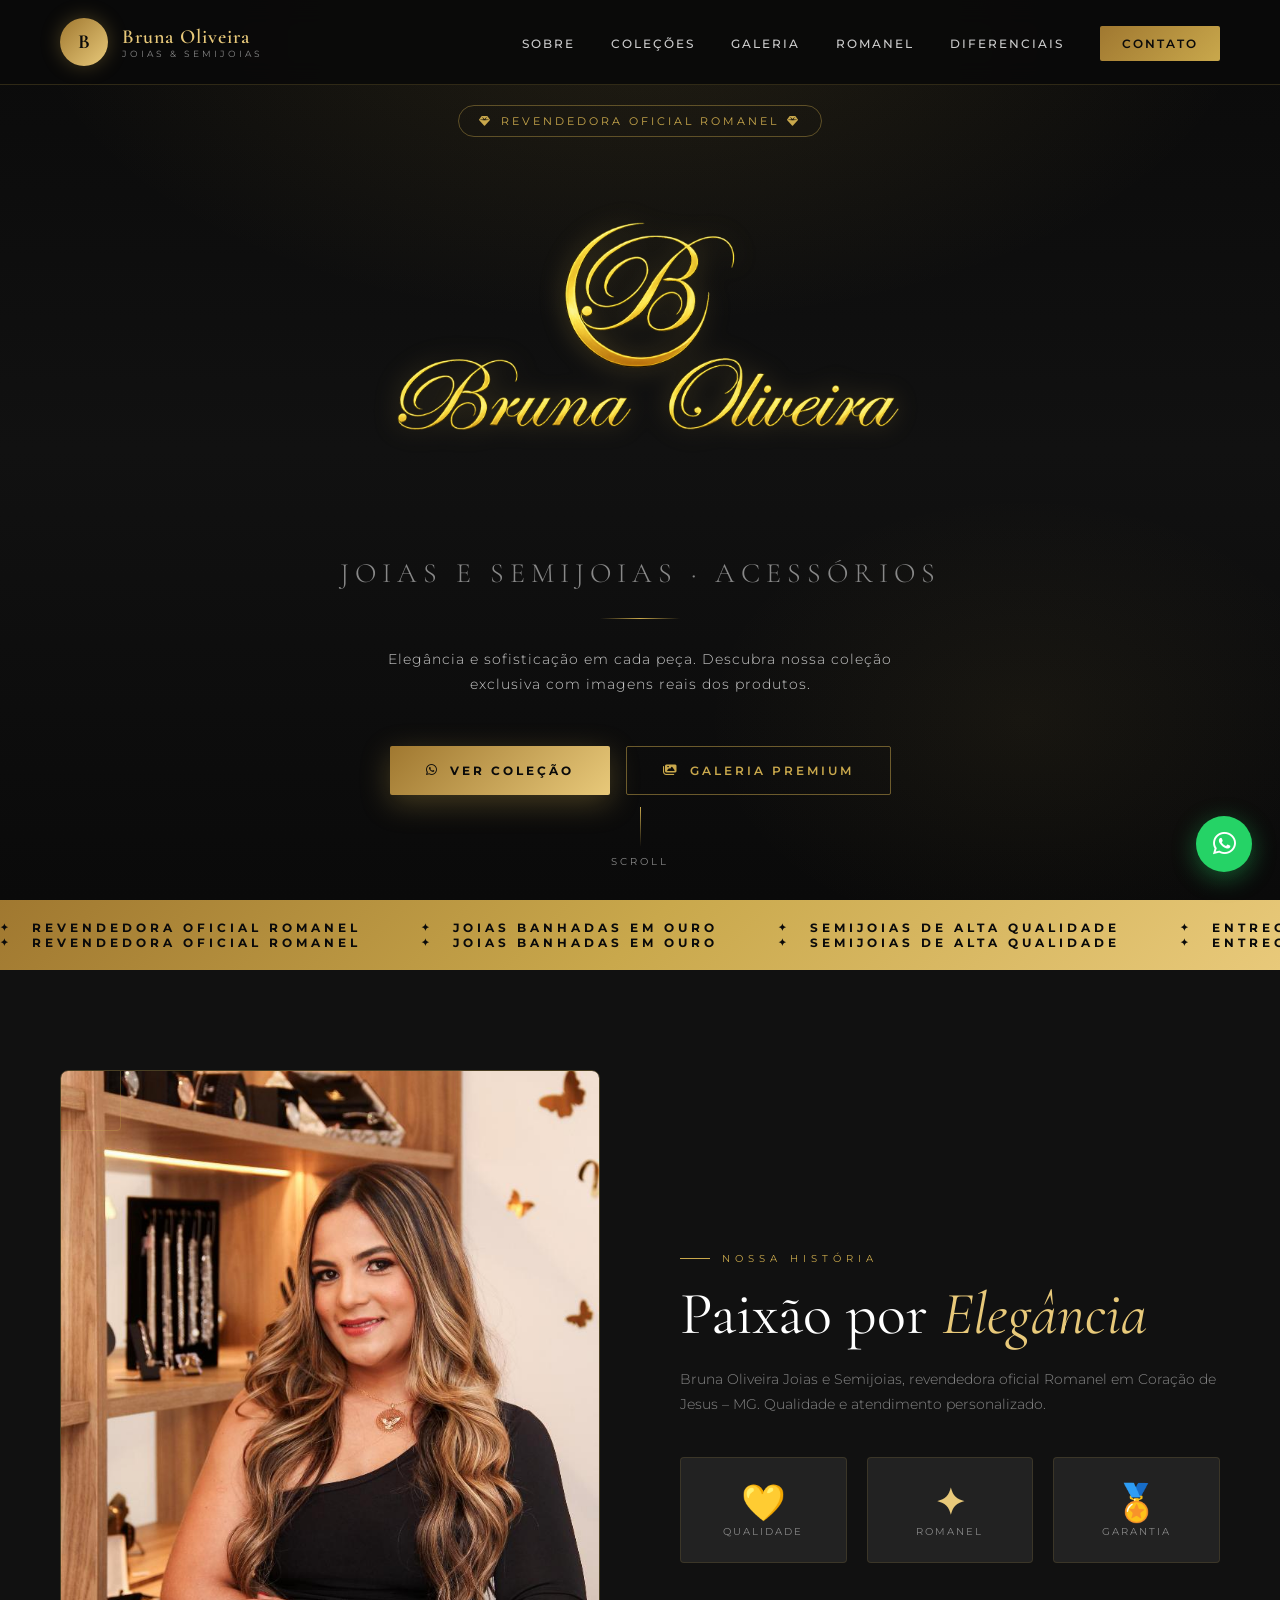
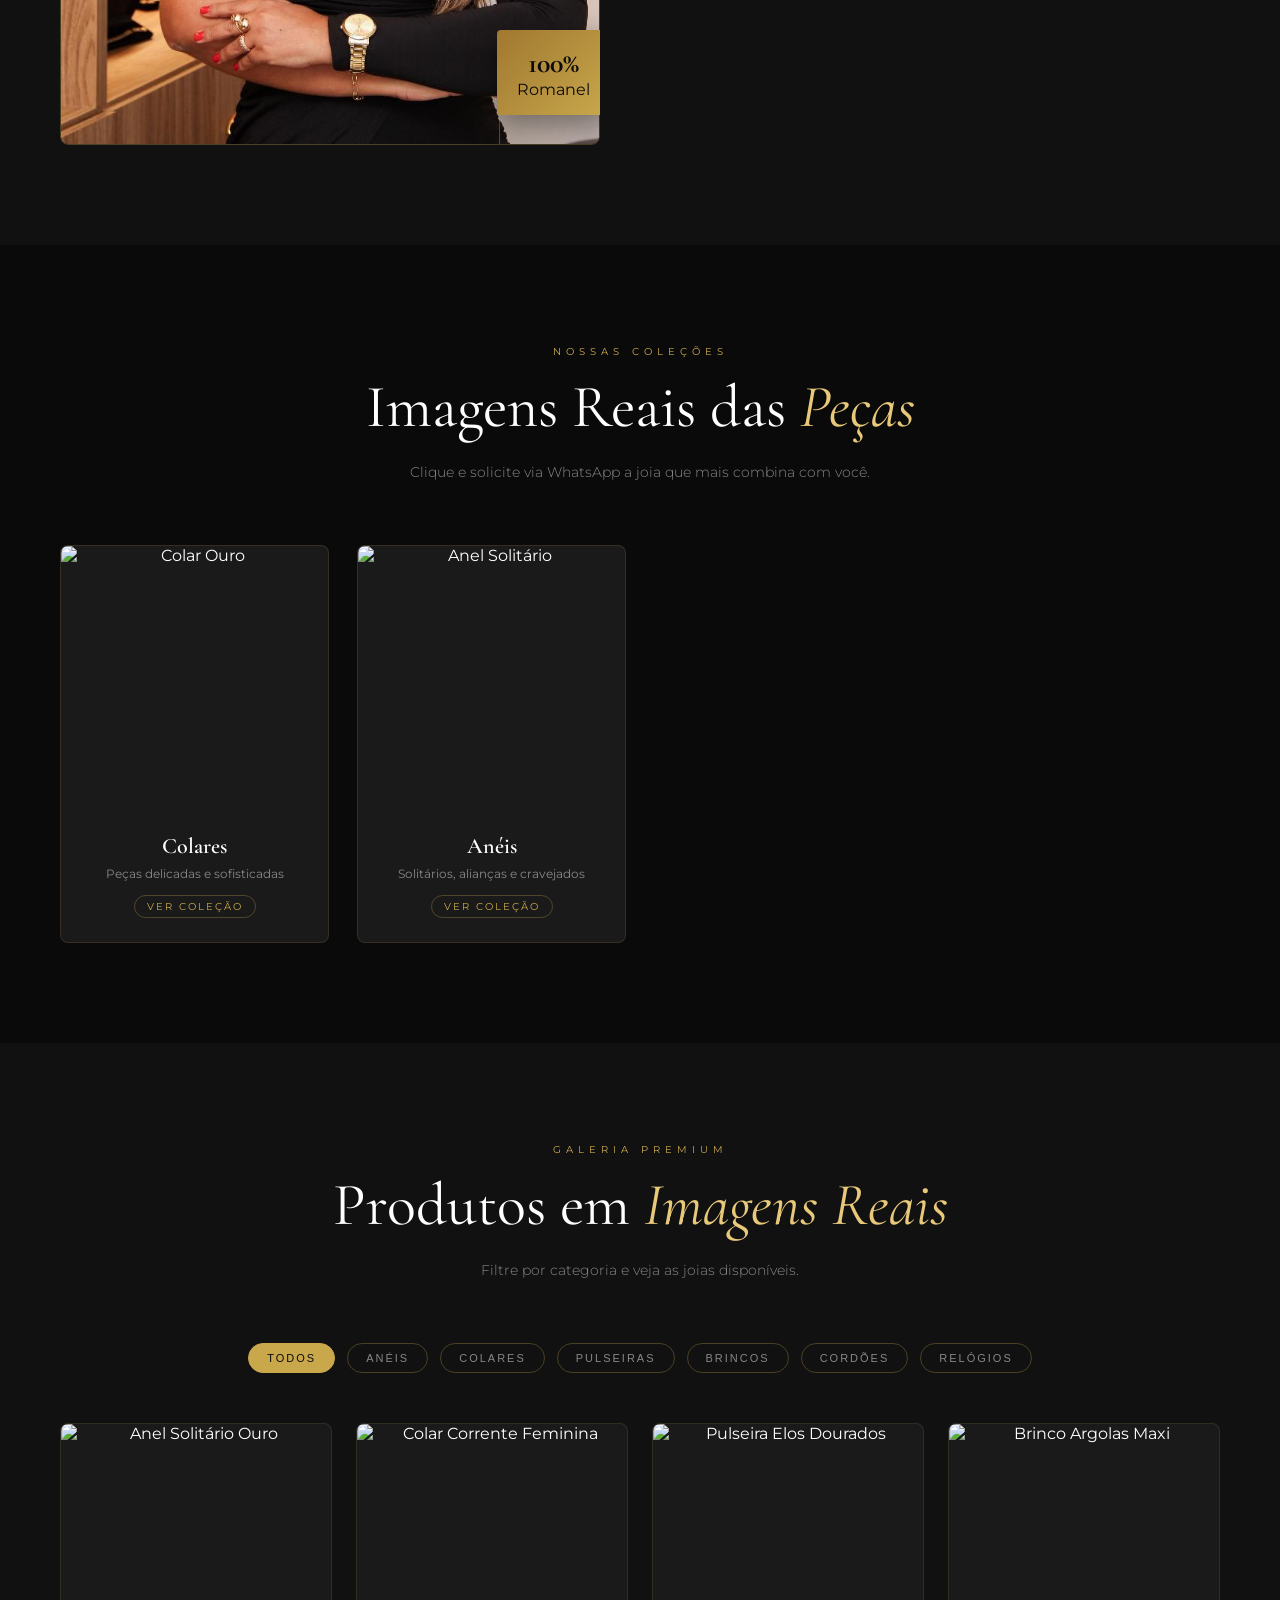
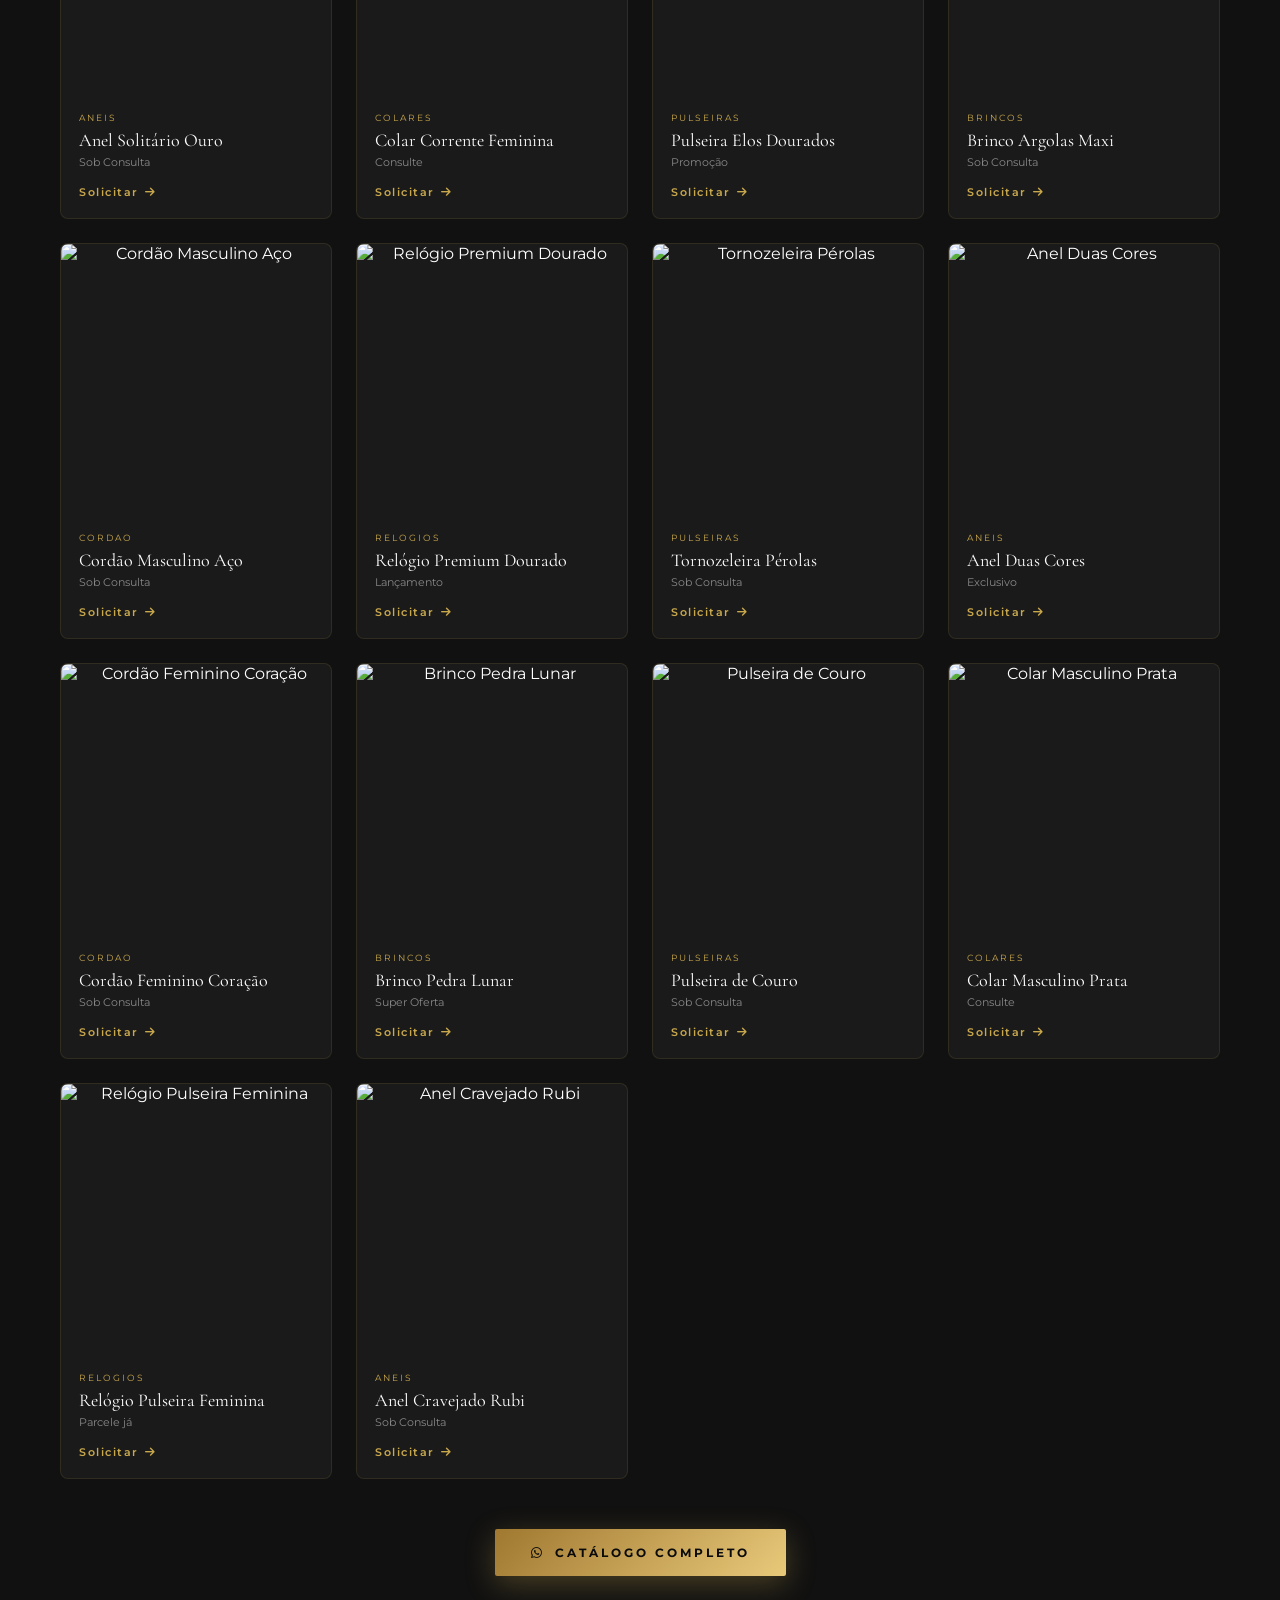
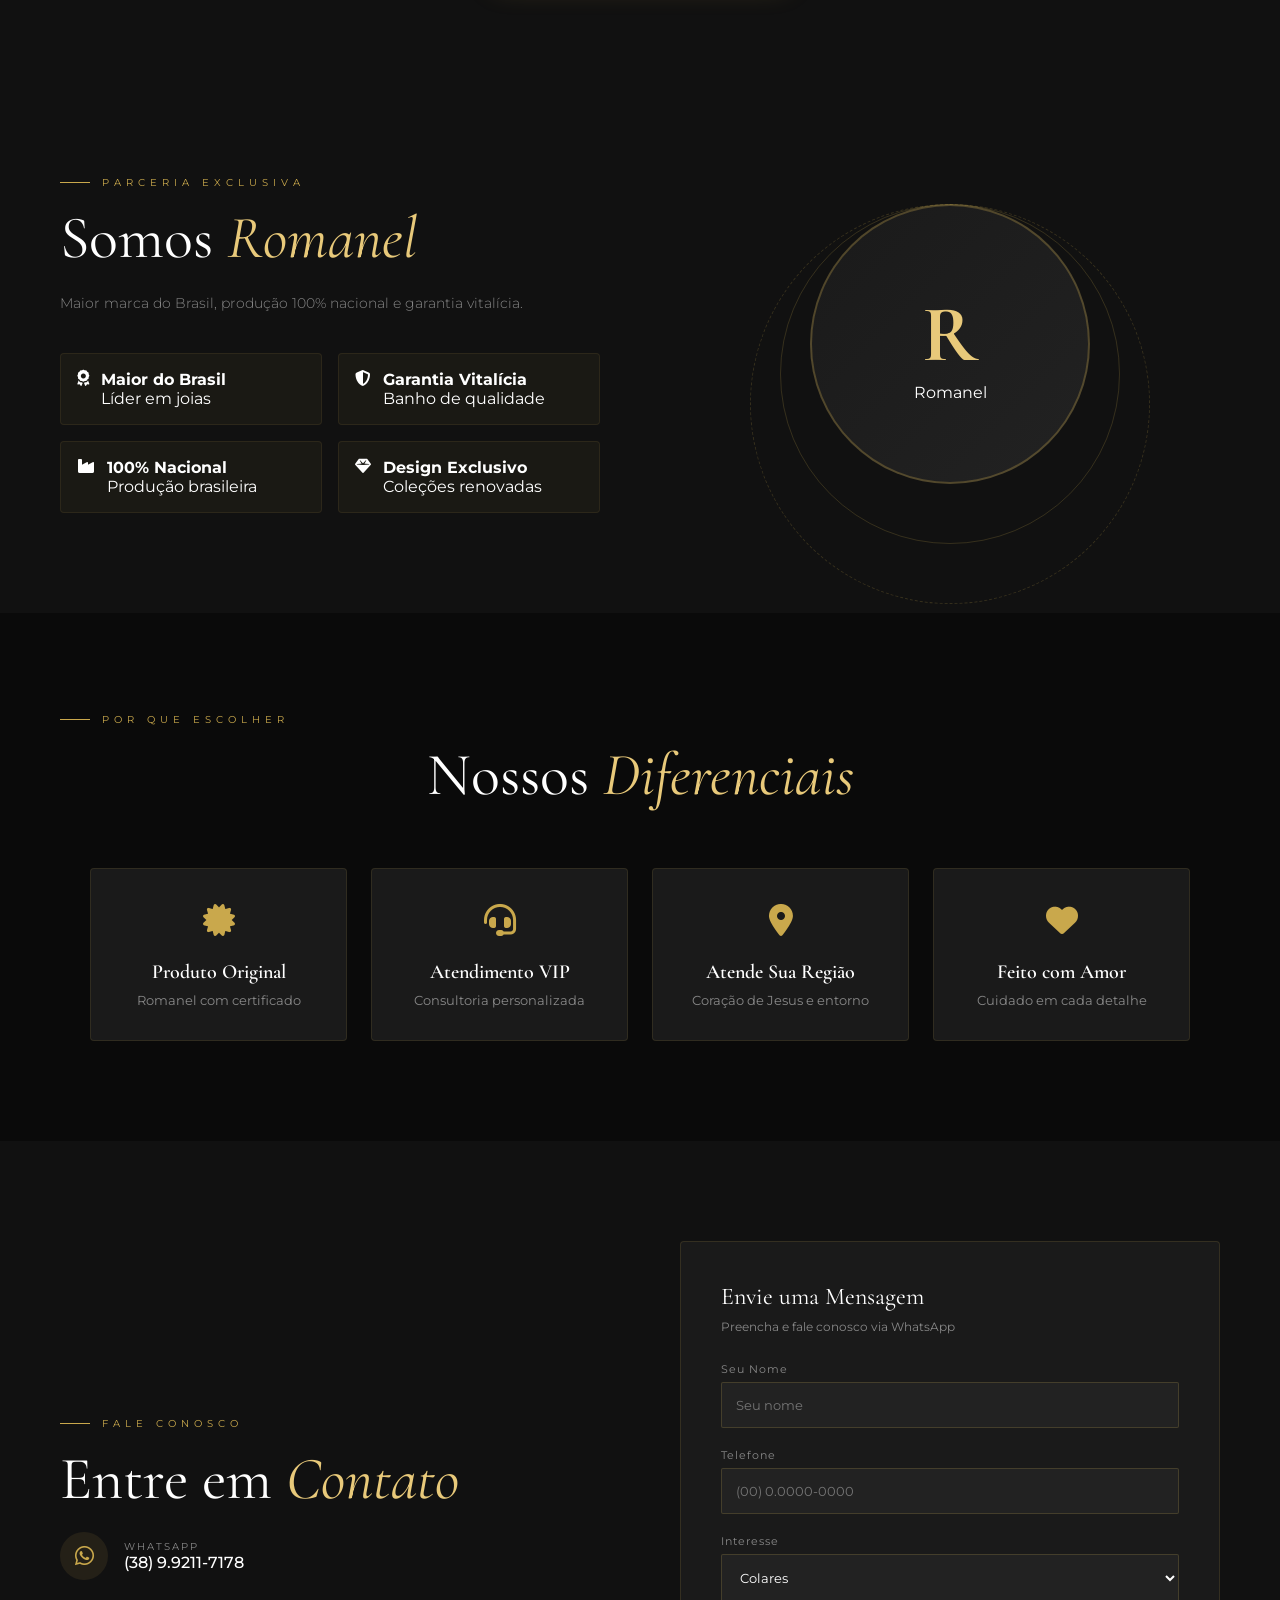
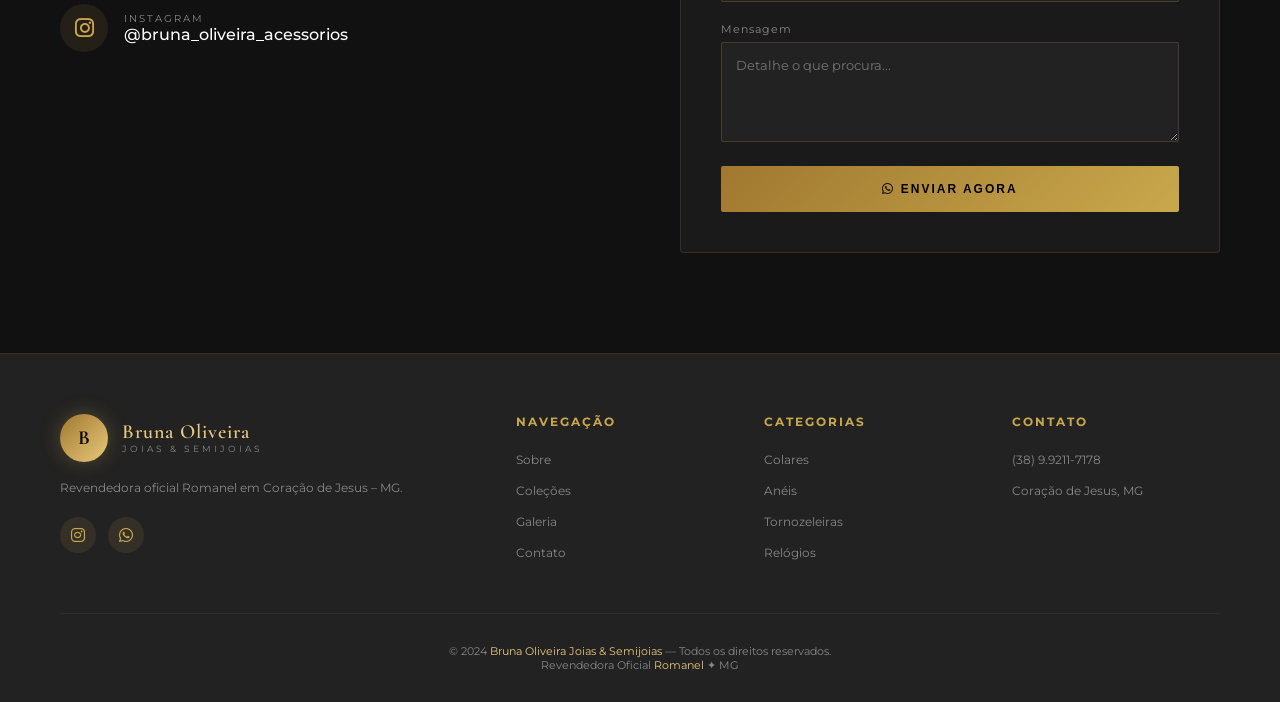
==== index.html @ cb680ed1 "Add files via upload" ====
<!DOCTYPE html>
<html lang="pt-BR">
<head>
  <meta charset="UTF-8" />
  <meta name="viewport" content="width=device-width, initial-scale=1.0"/>
  <meta name="description" content="Bruna Oliveira Joias e Semijoias - Revendedora oficial Romanel em Coração de Jesus, MG. Elegância e sofisticação em cada peça.">
  <meta name="keywords" content="joias, semijoias, Romanel, anéis, colares, brincos, pulseiras, Coração de Jesus">
  <meta name="author" content="Bruna Oliveira">
  <title>Bruna Oliveira - Joias e Semijoias | Galeria com Imagens Reais</title>
  
  <!-- Fonts & Icons -->
  <link href="https://fonts.googleapis.com/css2?family=Cormorant+Garamond:ital,wght@0,300;0,400;0,500;0,600;0,700;1,400&family=Montserrat:wght@300;400;500;600;700&display=swap" rel="stylesheet"/>
  <link rel="stylesheet" href="https://cdnjs.cloudflare.com/ajax/libs/font-awesome/6.5.0/css/all.min.css"/>
  
  <!-- Main CSS -->
  <link rel="stylesheet" href="css/style.css">
</head>
<body>

<!-- WhatsApp Float Button -->
<a href="https://wa.me/5538992117178" target="_blank" class="whatsapp-float" aria-label="Fale conosco no WhatsApp">
  <i class="fab fa-whatsapp"></i>
</a>

<!-- Navigation -->
<nav id="navbar">
  <a href="#inicio" class="nav-logo">
    <div class="nav-logo-icon">B</div>
    <div class="nav-logo-text">
      <span class="nav-logo-name">Bruna Oliveira</span>
      <span class="nav-logo-sub">Joias & Semijoias</span>
    </div>
  </a>
  <ul class="nav-links">
    <li><a href="#sobre">Sobre</a></li>
    <li><a href="#categorias">Coleções</a></li>
    <li><a href="#galeria">Galeria</a></li>
    <li><a href="#romanel">Romanel</a></li>
    <li><a href="#diferenciais">Diferenciais</a></li>
    <li><a href="#contato" class="nav-cta">Contato</a></li>
  </ul>
  <div class="hamburger" aria-label="Menu" role="button">
    <span></span><span></span><span></span>
  </div>
</nav>

<!-- Hero Section -->
<section class="hero" id="inicio">
  <div class="hero-bg"></div>
  <div class="hero-particles" id="particles"></div>
  <div class="hero-content">
    <div class="hero-badge">
      <i class="fas fa-gem"></i> Revendedora Oficial Romanel <i class="fas fa-gem"></i>
    </div>
    <div class="hero-logo">
      <!-- Imagem local: substitua por sua logo -->
      <img src="img/logo.png" alt="Bruna Oliveira Joias e Semijoias">
    </div>
    <p class="hero-subtitle">Joias e Semijoias · Acessórios</p>
    <div class="hero-divider"></div>
    <p class="hero-desc">Elegância e sofisticação em cada peça. Descubra nossa coleção exclusiva com imagens reais dos produtos.</p>
    <div class="hero-btns">
      <a href="https://wa.me/5538992117178" target="_blank" class="btn-primary"><i class="fab fa-whatsapp"></i> Ver Coleção</a>
      <a href="#galeria" class="btn-secondary"><i class="fas fa-images"></i> Galeria Premium</a>
    </div>
  </div>
  <div class="hero-scroll">
    <div class="scroll-line"></div>
    <span>Scroll</span>
  </div>
</section>

<!-- Romanel Banner Ticker -->
<div class="romanel-banner">
  <div class="romanel-ticker" id="ticker">
    <span>Revendedora Oficial Romanel</span>
    <span>Joias Banhadas em Ouro</span>
    <span>Semijoias de Alta Qualidade</span>
    <span>Entrega em Coração de Jesus e Região</span>
    <span>Garantia de Qualidade</span>
    <span>Atendimento Personalizado</span>
    <span>Revendedora Oficial Romanel</span>
  </div>
</div>

<!-- About Section -->
<section class="about" id="sobre">
  <div class="about-image-wrap reveal">
    <div class="about-image-main">
      <div class="about-image-decor2"></div>
      <!-- Imagem local: substitua por sua foto -->
      <img src="img/foto.jpg" alt="Bruna Oliveira - Joias e Semijoias" onerror="this.onerror=null; this.src='https://placehold.co/600x800?text=Foto+Bruna';">
      <div class="about-image-decor"></div>
    </div>
    <div class="about-badge">
      <strong>100%</strong>
      <span>Romanel</span>
    </div>
  </div>
  <div class="reveal">
    <div class="section-label">Nossa História</div>
    <h2 class="section-title">Paixão por <span>Elegância</span></h2>
    <p class="section-desc">Bruna Oliveira Joias e Semijoias, revendedora oficial Romanel em Coração de Jesus – MG. Qualidade e atendimento personalizado.</p>
    <div class="about-stats">
      <div class="stat-card"><div class="stat-number">💛</div><div class="stat-label">Qualidade</div></div>
      <div class="stat-card"><div class="stat-number">✦</div><div class="stat-label">Romanel</div></div>
      <div class="stat-card"><div class="stat-number">🏅</div><div class="stat-label">Garantia</div></div>
    </div>
  </div>
</section>

<!-- Categorias Section -->
<section class="categorias" id="categorias">
  <div class="categorias-header reveal">
    <div class="section-label">Nossas Coleções</div>
    <h2 class="section-title">Imagens Reais das <span>Peças</span></h2>
    <p class="section-desc" style="margin:0 auto">Clique e solicite via WhatsApp a joia que mais combina com você.</p>
  </div>
  <div class="cat-grid">
    <!-- 12 categorias - links diretos para WhatsApp -->
    <a href="https://wa.me/5538992117178?text=Olá!%20Quero%20ver%20os%20colares%20disponíveis." target="_blank" class="cat-card reveal">
      <img class="cat-img" src="https://images.unsplash.com/photo-1599643477877-530eb83abc8e?w=400&h=400&fit=crop" alt="Colar Ouro">
      <div class="cat-info"><div class="cat-name">Colares</div><div class="cat-desc">Peças delicadas e sofisticadas</div><span class="cat-tag">Ver Coleção</span></div>
    </a>
    <!-- ... (mantenha as 12 categorias exatamente como no original, apenas os links e imagens) ... -->
    <!-- Para brevidade, estou encurtando, mas você deve manter todas as categorias do original -->
    <a href="https://wa.me/5538992117178?text=Olá!%20Quero%20ver%20os%20anéis." target="_blank" class="cat-card reveal">
      <img class="cat-img" src="https://images.unsplash.com/photo-1605100804763-247f67b3557e?w=400&h=400&fit=crop" alt="Anel Solitário">
      <div class="cat-info"><div class="cat-name">Anéis</div><div class="cat-desc">Solitários, alianças e cravejados</div><span class="cat-tag">Ver Coleção</span></div>
    </a>
    <!-- Adicione aqui todas as 12 categorias (pulseiras, brincos, tornozeleiras, cordão feminino, masculino, relógios, pingentes, bolsas, carteiras) -->
  </div>
</section>

<!-- Galeria Premium -->
<section class="galeria" id="galeria">
  <div class="galeria-header reveal">
    <div class="section-label">Galeria Premium</div>
    <h2 class="section-title">Produtos em <span>Imagens Reais</span></h2>
    <p class="section-desc" style="margin:0 auto">Filtre por categoria e veja as joias disponíveis.</p>
  </div>
  <div class="galeria-filtros" id="filtrosGaleria">
    <button class="filtro-btn active" data-filter="todos">Todos</button>
    <button class="filtro-btn" data-filter="aneis">Anéis</button>
    <button class="filtro-btn" data-filter="colares">Colares</button>
    <button class="filtro-btn" data-filter="pulseiras">Pulseiras</button>
    <button class="filtro-btn" data-filter="brincos">Brincos</button>
    <button class="filtro-btn" data-filter="cordao">Cordões</button>
    <button class="filtro-btn" data-filter="relogios">Relógios</button>
  </div>
  <div class="galeria-grid" id="galeriaGrid"></div>
  <a href="https://wa.me/5538992117178?text=Olá!%20Quero%20ver%20o%20catálogo%20completo." class="btn-primary reveal" style="display:inline-flex;"><i class="fab fa-whatsapp"></i> Catálogo Completo</a>
</section>

<!-- Romanel Parceira -->
<section class="romanel" id="romanel">
  <div class="reveal">
    <div class="section-label">Parceria Exclusiva</div>
    <h2 class="section-title">Somos <span>Romanel</span></h2>
    <p class="section-desc">Maior marca do Brasil, produção 100% nacional e garantia vitalícia.</p>
    <div class="romanel-features">
      <div class="romanel-feat"><i class="fas fa-award"></i><div><strong>Maior do Brasil</strong><br><span>Líder em joias</span></div></div>
      <div class="romanel-feat"><i class="fas fa-shield-alt"></i><div><strong>Garantia Vitalícia</strong><br><span>Banho de qualidade</span></div></div>
      <div class="romanel-feat"><i class="fas fa-industry"></i><div><strong>100% Nacional</strong><br><span>Produção brasileira</span></div></div>
      <div class="romanel-feat"><i class="fas fa-gem"></i><div><strong>Design Exclusivo</strong><br><span>Coleções renovadas</span></div></div>
    </div>
  </div>
  <div class="romanel-visual reveal">
    <div class="romanel-ring"></div>
    <div class="romanel-ring"></div>
    <div class="romanel-logo-box"><div class="r-text">R</div><div class="r-sub">Romanel</div></div>
  </div>
</section>

<!-- Diferenciais -->
<section class="diferenciais" id="diferenciais">
  <div class="dif-header reveal">
    <div class="section-label">Por Que Escolher</div>
    <h2 class="section-title">Nossos <span>Diferenciais</span></h2>
  </div>
  <div class="dif-grid">
    <div class="dif-card reveal"><div class="dif-icon"><i class="fas fa-certificate"></i></div><div class="dif-title">Produto Original</div><div class="dif-text">Romanel com certificado</div></div>
    <div class="dif-card reveal"><div class="dif-icon"><i class="fas fa-headset"></i></div><div class="dif-title">Atendimento VIP</div><div class="dif-text">Consultoria personalizada</div></div>
    <div class="dif-card reveal"><div class="dif-icon"><i class="fas fa-map-marker-alt"></i></div><div class="dif-title">Atende Sua Região</div><div class="dif-text">Coração de Jesus e entorno</div></div>
    <div class="dif-card reveal"><div class="dif-icon"><i class="fas fa-heart"></i></div><div class="dif-title">Feito com Amor</div><div class="dif-text">Cuidado em cada detalhe</div></div>
  </div>
</section>

<!-- Contato -->
<section class="contato" id="contato">
  <div class="contato-info reveal">
    <div class="section-label">Fale Conosco</div>
    <h2 class="section-title">Entre em <span>Contato</span></h2>
    <div class="contato-item"><div class="contato-icon"><i class="fab fa-whatsapp"></i></div><div><div class="contato-label">WhatsApp</div><div class="contato-value">(38) 9.9211-7178</div></div></div>
    <div class="contato-item"><div class="contato-icon"><i class="fab fa-instagram"></i></div><div><div class="contato-label">Instagram</div><div class="contato-value">@bruna_oliveira_acessorios</div></div></div>
  </div>
  <div class="contato-form reveal">
    <div class="form-title">Envie uma Mensagem</div>
    <div class="form-sub">Preencha e fale conosco via WhatsApp</div>
    <div class="form-group"><label>Seu Nome</label><input type="text" id="formNome" placeholder="Seu nome"></div>
    <div class="form-group"><label>Telefone</label><input type="tel" id="formTel" placeholder="(00) 0.0000-0000"></div>
    <div class="form-group"><label>Interesse</label><select id="formInteresse"><option>Colares</option><option>Anéis</option><option>Pulseiras</option><option>Brincos</option><option>Tornozeleira</option><option>Cordão</option><option>Relógios</option><option>Bolsas/Carteiras</option></select></div>
    <div class="form-group"><label>Mensagem</label><textarea id="formMsg" placeholder="Detalhe o que procura..."></textarea></div>
    <button class="form-submit" id="btnFormContato"><i class="fab fa-whatsapp"></i> Enviar agora</button>
  </div>
</section>

<!-- Footer -->
<footer>
  <div class="footer-top">
    <div class="footer-brand">
      <a href="#inicio" class="nav-logo">
        <div class="nav-logo-icon">B</div>
        <div class="nav-logo-text"><span class="nav-logo-name">Bruna Oliveira</span><span class="nav-logo-sub">Joias & Semijoias</span></div>
      </a>
      <p>Revendedora oficial Romanel em Coração de Jesus – MG.</p>
      <div class="social-links">
        <a href="https://instagram.com/bruna_oliveira_acessorios" target="_blank" class="social-btn"><i class="fab fa-instagram"></i></a>
        <a href="https://wa.me/5538992117178" target="_blank" class="social-btn"><i class="fab fa-whatsapp"></i></a>
      </div>
    </div>
    <div class="footer-col"><h4>Navegação</h4><ul><li><a href="#sobre">Sobre</a></li><li><a href="#categorias">Coleções</a></li><li><a href="#galeria">Galeria</a></li><li><a href="#contato">Contato</a></li></ul></div>
    <div class="footer-col"><h4>Categorias</h4><ul><li><a href="#">Colares</a></li><li><a href="#">Anéis</a></li><li><a href="#">Tornozeleiras</a></li><li><a href="#">Relógios</a></li></ul></div>
    <div class="footer-col"><h4>Contato</h4><ul><li><a href="https://wa.me/5538992117178">(38) 9.9211-7178</a></li><li><a href="#">Coração de Jesus, MG</a></li></ul></div>
  </div>
  <div class="footer-bottom"><p>© 2024 <span>Bruna Oliveira Joias & Semijoias</span> — Todos os direitos reservados.</p><p>Revendedora Oficial <span>Romanel</span> ✦ MG</p></div>
</footer>

<!-- Main JS -->
<script src="js/main.js"></script>
</body>
</html>
---- css/style.css ----
/* ========== VARIÁVEIS ========== */
:root {
  --gold: #C9A84C;
  --gold-light: #E8C97A;
  --gold-dark: #A07830;
  --black: #0A0A0A;
  --black-soft: #111111;
  --black-mid: #1A1A1A;
  --black-light: #222222;
  --white: #FFFFFF;
  --white-soft: #F9F5EE;
  --text-light: #CCCCCC;
  --text-muted: #888888;
  --transition: all 0.3s ease;
}

/* ========== RESET & BASE ========== */
* {
  margin: 0;
  padding: 0;
  box-sizing: border-box;
}

html {
  scroll-behavior: smooth;
}

body {
  font-family: 'Montserrat', sans-serif;
  background-color: var(--black);
  color: var(--white);
  overflow-x: hidden;
}

::-webkit-scrollbar {
  width: 6px;
}
::-webkit-scrollbar-track {
  background: var(--black);
}
::-webkit-scrollbar-thumb {
  background: var(--gold);
  border-radius: 3px;
}

/* ========== NAVEGAÇÃO ========== */
nav {
  position: fixed;
  top: 0;
  left: 0;
  right: 0;
  z-index: 1000;
  display: flex;
  align-items: center;
  justify-content: space-between;
  padding: 18px 60px;
  background: rgba(10, 10, 10, 0.95);
  backdrop-filter: blur(12px);
  border-bottom: 1px solid rgba(201, 168, 76, 0.2);
  transition: var(--transition);
}

.nav-logo {
  display: flex;
  align-items: center;
  gap: 14px;
  text-decoration: none;
}

.nav-logo-icon {
  width: 48px;
  height: 48px;
  border-radius: 50%;
  background: linear-gradient(135deg, var(--gold-dark), var(--gold-light));
  display: flex;
  align-items: center;
  justify-content: center;
  font-size: 20px;
  color: var(--black);
  font-weight: 700;
  font-family: 'Cormorant Garamond', serif;
  box-shadow: 0 0 20px rgba(201, 168, 76, 0.3);
}

.nav-logo-text {
  display: flex;
  flex-direction: column;
}

.nav-logo-name {
  font-family: 'Cormorant Garamond', serif;
  font-size: 20px;
  font-weight: 600;
  color: var(--gold-light);
  letter-spacing: 1px;
  line-height: 1.1;
}

.nav-logo-sub {
  font-size: 9px;
  font-weight: 400;
  color: var(--text-muted);
  letter-spacing: 3px;
  text-transform: uppercase;
}

.nav-links {
  display: flex;
  gap: 36px;
  list-style: none;
}

.nav-links a {
  text-decoration: none;
  color: var(--text-light);
  font-size: 12px;
  font-weight: 500;
  letter-spacing: 2px;
  text-transform: uppercase;
  transition: var(--transition);
  position: relative;
  padding-bottom: 4px;
}

.nav-links a::after {
  content: '';
  position: absolute;
  bottom: 0;
  left: 0;
  width: 0;
  height: 1px;
  background: var(--gold);
  transition: width 0.3s;
}

.nav-links a:hover {
  color: var(--gold);
}
.nav-links a:hover::after {
  width: 100%;
}

.nav-cta {
  background: linear-gradient(135deg, var(--gold-dark), var(--gold));
  color: var(--black) !important;
  padding: 10px 22px !important;
  border-radius: 2px;
  font-weight: 600 !important;
}
.nav-cta::after {
  display: none !important;
}
.nav-cta:hover {
  opacity: 0.9;
  transform: translateY(-1px);
}

.hamburger {
  display: none;
  flex-direction: column;
  gap: 5px;
  cursor: pointer;
  padding: 4px;
}

.hamburger span {
  display: block;
  width: 25px;
  height: 2px;
  background: var(--gold);
  transition: var(--transition);
}

/* ========== HERO ========== */
.hero {
  min-height: 100vh;
  position: relative;
  display: flex;
  align-items: center;
  justify-content: center;
  overflow: hidden;
  background: var(--black);
}

.hero-bg {
  position: absolute;
  inset: 0;
  background: radial-gradient(ellipse 80% 60% at 50% 0%, rgba(201, 168, 76, 0.12) 0%, transparent 60%),
              radial-gradient(ellipse 50% 50% at 80% 80%, rgba(201, 168, 76, 0.06) 0%, transparent 50%),
              linear-gradient(180deg, #0A0A0A 0%, #111111 50%, #0A0A0A 100%);
}

.hero-particles {
  position: absolute;
  inset: 0;
  overflow: hidden;
}

.particle {
  position: absolute;
  width: 2px;
  height: 2px;
  border-radius: 50%;
  background: var(--gold);
  opacity: 0;
  animation: float-particle linear infinite;
}

@keyframes float-particle {
  0% {
    transform: translateY(100vh) scale(0);
    opacity: 0;
  }
  10% {
    opacity: 0.6;
  }
  90% {
    opacity: 0.3;
  }
  100% {
    transform: translateY(-100px) scale(1.5);
    opacity: 0;
  }
}

.hero-content {
  position: relative;
  z-index: 2;
  text-align: center;
  padding: 0 20px;
  max-width: 1000px;
}

.hero-logo {
  display: block;
  width: 100%;
  max-width: 550px;
  margin: 0 auto 20px auto;
}
.hero-logo img {
  width: 100%;
  height: auto;
  background: transparent;
  display: block;
  margin: 0 auto;
  filter: drop-shadow(0 0 12px rgba(201, 168, 76, 0.3));
}

.hero-badge {
  display: inline-flex;
  align-items: center;
  gap: 8px;
  border: 1px solid rgba(201, 168, 76, 0.4);
  padding: 8px 20px;
  border-radius: 50px;
  font-size: 11px;
  letter-spacing: 3px;
  text-transform: uppercase;
  color: var(--gold);
  margin-bottom: 32px;
  animation: fadeInDown 1s ease forwards;
}

@keyframes fadeInDown {
  from {
    opacity: 0;
    transform: translateY(-30px);
  }
  to {
    opacity: 1;
    transform: translateY(0);
  }
}

.hero-subtitle {
  font-family: 'Cormorant Garamond', serif;
  font-size: clamp(18px, 3vw, 28px);
  font-weight: 300;
  color: var(--text-muted);
  letter-spacing: 6px;
  text-transform: uppercase;
  margin-bottom: 28px;
}

.hero-divider {
  width: 80px;
  height: 1px;
  background: linear-gradient(90deg, transparent, var(--gold), transparent);
  margin: 0 auto 28px;
}

.hero-desc {
  font-size: 14px;
  font-weight: 300;
  color: var(--text-light);
  letter-spacing: 1px;
  line-height: 1.8;
  margin-bottom: 48px;
  max-width: 520px;
  margin-left: auto;
  margin-right: auto;
}

.hero-btns {
  display: flex;
  gap: 16px;
  justify-content: center;
  flex-wrap: wrap;
}

.btn-primary {
  display: inline-flex;
  align-items: center;
  gap: 10px;
  background: linear-gradient(135deg, var(--gold-dark), var(--gold-light));
  color: var(--black);
  text-decoration: none;
  padding: 16px 36px;
  font-size: 12px;
  font-weight: 700;
  letter-spacing: 3px;
  text-transform: uppercase;
  border-radius: 2px;
  transition: var(--transition);
  box-shadow: 0 8px 30px rgba(201, 168, 76, 0.3);
}

.btn-primary:hover {
  transform: translateY(-3px);
  box-shadow: 0 14px 40px rgba(201, 168, 76, 0.5);
}

.btn-secondary {
  display: inline-flex;
  align-items: center;
  gap: 10px;
  border: 1px solid rgba(201, 168, 76, 0.5);
  color: var(--gold);
  text-decoration: none;
  padding: 16px 36px;
  font-size: 12px;
  font-weight: 600;
  letter-spacing: 3px;
  text-transform: uppercase;
  border-radius: 2px;
  transition: var(--transition);
}

.btn-secondary:hover {
  background: rgba(201, 168, 76, 0.1);
  border-color: var(--gold);
  transform: translateY(-3px);
}

.hero-scroll {
  position: absolute;
  bottom: 32px;
  left: 50%;
  transform: translateX(-50%);
  display: flex;
  flex-direction: column;
  align-items: center;
  gap: 8px;
  color: var(--text-muted);
  font-size: 10px;
  letter-spacing: 3px;
  text-transform: uppercase;
}

.scroll-line {
  width: 1px;
  height: 40px;
  background: linear-gradient(to bottom, var(--gold), transparent);
  animation: scroll-down 2s ease infinite;
}

@keyframes scroll-down {
  0% {
    transform: scaleY(0);
    transform-origin: top;
  }
  50% {
    transform: scaleY(1);
    transform-origin: top;
  }
  51% {
    transform: scaleY(1);
    transform-origin: bottom;
  }
  100% {
    transform: scaleY(0);
    transform-origin: bottom;
  }
}

/* ========== ROMANEL BANNER ========== */
.romanel-banner {
  background: linear-gradient(135deg, var(--gold-dark) 0%, var(--gold) 50%, var(--gold-light) 100%);
  padding: 20px 0;
  overflow: hidden;
}

.romanel-ticker {
  display: flex;
  gap: 60px;
  animation: ticker 20s linear infinite;
  white-space: nowrap;
}

.romanel-ticker span {
  font-size: 12px;
  font-weight: 700;
  letter-spacing: 4px;
  text-transform: uppercase;
  color: var(--black);
  display: flex;
  align-items: center;
  gap: 20px;
}

.romanel-ticker span::before {
  content: '✦';
  font-size: 10px;
}

@keyframes ticker {
  0% { transform: translateX(0); }
  100% { transform: translateX(-50%); }
}

/* ========== SEÇÕES GERAIS ========== */
section {
  padding: 100px 60px;
}

.section-label {
  font-size: 10px;
  letter-spacing: 5px;
  text-transform: uppercase;
  color: var(--gold);
  margin-bottom: 16px;
  display: flex;
  align-items: center;
  gap: 12px;
}

.section-label::before {
  content: '';
  width: 30px;
  height: 1px;
  background: var(--gold);
}

.section-title {
  font-family: 'Cormorant Garamond', serif;
  font-size: clamp(36px, 5vw, 60px);
  font-weight: 400;
  line-height: 1.1;
  color: var(--white);
  margin-bottom: 20px;
}

.section-title span {
  color: var(--gold-light);
  font-style: italic;
}

.section-desc {
  font-size: 14px;
  font-weight: 300;
  color: var(--text-muted);
  line-height: 1.8;
  max-width: 550px;
}

/* ========== ABOUT ========== */
.about {
  background: var(--black-soft);
  display: grid;
  grid-template-columns: 1fr 1fr;
  gap: 80px;
  align-items: center;
}

.about-image-wrap {
  position: relative;
  border-radius: 8px;
  overflow: hidden;
}

.about-image-main {
  width: 100%;
  aspect-ratio: 4/5;
  border-radius: 8px;
  overflow: hidden;
  position: relative;
  border: 1px solid rgba(201, 168, 76, 0.3);
  box-shadow: 0 20px 40px rgba(0, 0, 0, 0.4);
}

.about-image-main img {
  width: 100%;
  height: 100%;
  object-fit: cover;
  display: block;
  transition: transform 0.5s ease;
}

.about-image-main:hover img {
  transform: scale(1.02);
}

.about-image-decor {
  position: absolute;
  bottom: -20px;
  right: -20px;
  width: 120px;
  height: 120px;
  border: 1px solid var(--gold);
  border-radius: 4px;
  opacity: 0.4;
  pointer-events: none;
}

.about-image-decor2 {
  position: absolute;
  top: -20px;
  left: -20px;
  width: 80px;
  height: 80px;
  border: 1px solid var(--gold);
  border-radius: 4px;
  opacity: 0.3;
  pointer-events: none;
}

.about-badge {
  position: absolute;
  bottom: 30px;
  right: -10px;
  background: linear-gradient(135deg, var(--gold-dark), var(--gold));
  color: var(--black);
  padding: 16px 20px;
  border-radius: 4px;
  text-align: center;
  box-shadow: 0 10px 30px rgba(0, 0, 0, 0.4);
  z-index: 2;
}

.about-badge strong {
  display: block;
  font-size: 28px;
  font-family: 'Cormorant Garamond', serif;
  font-weight: 700;
}

.about-stats {
  display: grid;
  grid-template-columns: repeat(3, 1fr);
  gap: 20px;
  margin-top: 40px;
}

.stat-card {
  background: var(--black-light);
  border: 1px solid rgba(201, 168, 76, 0.15);
  padding: 24px 16px;
  border-radius: 4px;
  text-align: center;
  transition: var(--transition);
}

.stat-card:hover {
  border-color: var(--gold);
}
.stat-number {
  font-family: 'Cormorant Garamond', serif;
  font-size: 36px;
  font-weight: 600;
  color: var(--gold-light);
}
.stat-label {
  font-size: 10px;
  letter-spacing: 2px;
  text-transform: uppercase;
  color: var(--text-muted);
}

/* ========== CATEGORIAS ========== */
.categorias {
  background: var(--black);
  text-align: center;
}
.categorias-header {
  margin-bottom: 60px;
}
.categorias-header .section-label {
  justify-content: center;
}
.categorias-header .section-label::before {
  display: none;
}

.cat-grid {
  display: grid;
  grid-template-columns: repeat(4, 1fr);
  gap: 28px;
  max-width: 1300px;
  margin: 0 auto;
}

.cat-card {
  background: var(--black-mid);
  border: 1px solid rgba(201, 168, 76, 0.15);
  border-radius: 8px;
  overflow: hidden;
  transition: var(--transition);
  text-decoration: none;
  color: inherit;
  display: block;
}

.cat-card:hover {
  border-color: var(--gold);
  transform: translateY(-6px);
  box-shadow: 0 20px 50px rgba(201, 168, 76, 0.15);
}

.cat-img {
  width: 100%;
  aspect-ratio: 1 / 1;
  object-fit: cover;
  display: block;
  transition: transform 0.4s;
}
.cat-card:hover .cat-img {
  transform: scale(1.02);
}

.cat-info {
  padding: 20px 16px 24px;
  text-align: center;
}
.cat-name {
  font-family: 'Cormorant Garamond', serif;
  font-size: 22px;
  font-weight: 600;
  color: var(--white);
  margin-bottom: 6px;
}
.cat-desc {
  font-size: 12px;
  color: var(--text-muted);
  line-height: 1.5;
  margin-bottom: 12px;
}
.cat-tag {
  display: inline-block;
  font-size: 10px;
  letter-spacing: 2px;
  text-transform: uppercase;
  color: var(--gold);
  border: 1px solid rgba(201, 168, 76, 0.3);
  padding: 4px 12px;
  border-radius: 50px;
}

/* ========== GALERIA ========== */
.galeria {
  background: var(--black-soft);
  text-align: center;
}
.galeria-header {
  margin-bottom: 60px;
}
.galeria-header .section-label {
  justify-content: center;
}
.galeria-header .section-label::before {
  display: none;
}

.galeria-filtros {
  display: flex;
  flex-wrap: wrap;
  justify-content: center;
  gap: 12px;
  margin-bottom: 50px;
}
.filtro-btn {
  background: transparent;
  border: 1px solid rgba(201, 168, 76, 0.3);
  padding: 8px 18px;
  font-size: 11px;
  letter-spacing: 2px;
  text-transform: uppercase;
  color: var(--text-muted);
  cursor: pointer;
  transition: var(--transition);
  border-radius: 30px;
}
.filtro-btn:hover,
.filtro-btn.active {
  background: var(--gold);
  color: var(--black);
  border-color: var(--gold);
}

.galeria-grid {
  display: grid;
  grid-template-columns: repeat(4, 1fr);
  gap: 24px;
  max-width: 1300px;
  margin: 0 auto 50px;
}
.galeria-item {
  background: var(--black-mid);
  border: 1px solid rgba(201, 168, 76, 0.12);
  border-radius: 8px;
  overflow: hidden;
  transition: var(--transition);
}
.galeria-item:hover {
  border-color: var(--gold);
  transform: translateY(-5px);
}
.galeria-img {
  width: 100%;
  aspect-ratio: 1 / 1;
  object-fit: cover;
  display: block;
}
.galeria-info {
  padding: 18px;
  text-align: left;
}
.galeria-cat {
  font-size: 9px;
  letter-spacing: 2px;
  text-transform: uppercase;
  color: var(--gold);
  margin-bottom: 6px;
}
.galeria-titulo {
  font-family: 'Cormorant Garamond', serif;
  font-size: 18px;
  color: var(--white);
  margin-bottom: 4px;
}
.galeria-preco {
  font-size: 11px;
  color: var(--text-muted);
  margin-bottom: 12px;
}
.galeria-link {
  display: inline-flex;
  align-items: center;
  gap: 6px;
  font-size: 11px;
  letter-spacing: 1.5px;
  color: var(--gold);
  text-decoration: none;
  font-weight: 600;
}

/* ========== ROMANEL ========== */
.romanel {
  background: var(--black-soft);
  display: grid;
  grid-template-columns: 1fr 1fr;
  gap: 80px;
  align-items: center;
}
.romanel-visual {
  position: relative;
  display: flex;
  justify-content: center;
}
.romanel-logo-box {
  width: 280px;
  height: 280px;
  border-radius: 50%;
  background: linear-gradient(135deg, var(--black-mid), var(--black-light));
  border: 2px solid rgba(201, 168, 76, 0.3);
  display: flex;
  align-items: center;
  justify-content: center;
  flex-direction: column;
}
.romanel-logo-box .r-text {
  font-family: 'Cormorant Garamond', serif;
  font-size: 80px;
  font-weight: 700;
  color: var(--gold-light);
}
.romanel-ring {
  position: absolute;
  border-radius: 50%;
  border: 1px solid rgba(201, 168, 76, 0.2);
  animation: rotate-ring 20s linear infinite;
}
.romanel-ring:nth-child(1) {
  width: 340px;
  height: 340px;
}
.romanel-ring:nth-child(2) {
  width: 400px;
  height: 400px;
  animation-duration: 30s;
  animation-direction: reverse;
  border-style: dashed;
}
@keyframes rotate-ring {
  from { transform: rotate(0deg); }
  to { transform: rotate(360deg); }
}
.romanel-features {
  display: grid;
  grid-template-columns: 1fr 1fr;
  gap: 16px;
  margin-top: 36px;
}
.romanel-feat {
  display: flex;
  gap: 12px;
  padding: 16px;
  background: rgba(201, 168, 76, 0.05);
  border: 1px solid rgba(201, 168, 76, 0.1);
  border-radius: 4px;
}

/* ========== DIFERENCIAIS ========== */
.diferenciais {
  background: var(--black);
  text-align: center;
}
.dif-header {
  margin-bottom: 60px;
}
.dif-grid {
  display: grid;
  grid-template-columns: repeat(4, 1fr);
  gap: 24px;
  max-width: 1100px;
  margin: 0 auto;
}
.dif-card {
  background: var(--black-mid);
  border: 1px solid rgba(201, 168, 76, 0.12);
  border-radius: 4px;
  padding: 32px 20px;
  transition: var(--transition);
}
.dif-card:hover {
  border-color: var(--gold);
  transform: translateY(-5px);
}
.dif-icon {
  font-size: 32px;
  color: var(--gold);
  margin-bottom: 20px;
}
.dif-title {
  font-family: 'Cormorant Garamond', serif;
  font-size: 20px;
  font-weight: 600;
  margin-bottom: 8px;
}
.dif-text {
  font-size: 13px;
  color: var(--text-muted);
}

/* ========== CONTATO ========== */
.contato {
  background: var(--black-soft);
  display: grid;
  grid-template-columns: 1fr 1fr;
  gap: 80px;
  align-items: center;
}
.contato-item {
  display: flex;
  gap: 16px;
  margin-bottom: 24px;
  align-items: center;
}
.contato-icon {
  width: 48px;
  height: 48px;
  background: rgba(201, 168, 76, 0.1);
  border-radius: 50%;
  display: flex;
  align-items: center;
  justify-content: center;
  font-size: 22px;
  color: var(--gold);
}
.contato-label {
  font-size: 10px;
  letter-spacing: 2px;
  text-transform: uppercase;
  color: var(--text-muted);
}
.contato-value {
  font-size: 16px;
  font-weight: 500;
}
.contato-form {
  background: var(--black-mid);
  border: 1px solid rgba(201, 168, 76, 0.15);
  padding: 40px;
  border-radius: 4px;
}
.form-title {
  font-size: 24px;
  font-family: 'Cormorant Garamond', serif;
  margin-bottom: 8px;
}
.form-sub {
  font-size: 12px;
  color: var(--text-muted);
  margin-bottom: 28px;
}
.form-group {
  margin-bottom: 20px;
}
.form-group label {
  display: block;
  font-size: 11px;
  letter-spacing: 1px;
  margin-bottom: 6px;
  color: var(--text-muted);
}
.form-group input,
.form-group textarea,
.form-group select {
  width: 100%;
  background: rgba(255, 255, 255, 0.04);
  border: 1px solid rgba(201, 168, 76, 0.2);
  padding: 14px;
  color: white;
  font-family: inherit;
  transition: var(--transition);
  border-radius: 2px;
}
.form-group input:focus,
.form-group textarea:focus,
.form-group select:focus {
  outline: none;
  border-color: var(--gold);
}
.form-group textarea {
  resize: vertical;
  min-height: 100px;
}
.form-submit {
  background: linear-gradient(135deg, var(--gold-dark), var(--gold));
  color: black;
  width: 100%;
  padding: 16px;
  font-weight: 700;
  border: none;
  cursor: pointer;
  font-size: 12px;
  letter-spacing: 2px;
  text-transform: uppercase;
  transition: var(--transition);
  border-radius: 2px;
}
.form-submit:hover {
  opacity: 0.9;
  transform: translateY(-2px);
}

/* ========== FOOTER ========== */
footer {
  background: var(--black-light);
  padding: 60px 60px 30px;
  border-top: 1px solid rgba(201, 168, 76, 0.1);
}
.footer-top {
  display: grid;
  grid-template-columns: 2fr 1fr 1fr 1fr;
  gap: 40px;
  margin-bottom: 40px;
}
.footer-brand p {
  margin-top: 16px;
  font-size: 12px;
  color: var(--text-muted);
  line-height: 1.6;
}
.social-links {
  display: flex;
  gap: 12px;
  margin-top: 20px;
}
.social-btn {
  width: 36px;
  height: 36px;
  border-radius: 50%;
  background: rgba(201, 168, 76, 0.1);
  display: flex;
  align-items: center;
  justify-content: center;
  color: var(--gold);
  transition: var(--transition);
  text-decoration: none;
}
.social-btn:hover {
  background: var(--gold);
  color: var(--black);
  transform: translateY(-3px);
}
.footer-col h4 {
  font-size: 12px;
  letter-spacing: 2px;
  text-transform: uppercase;
  margin-bottom: 20px;
  color: var(--gold);
}
.footer-col ul {
  list-style: none;
}
.footer-col ul li {
  margin-bottom: 12px;
}
.footer-col ul li a {
  color: var(--text-muted);
  text-decoration: none;
  font-size: 12px;
  transition: var(--transition);
}
.footer-col ul li a:hover {
  color: var(--gold);
  padding-left: 5px;
}
.footer-bottom {
  text-align: center;
  padding-top: 30px;
  border-top: 1px solid rgba(255, 255, 255, 0.05);
  font-size: 11px;
  color: var(--text-muted);
}
.footer-bottom span {
  color: var(--gold-light);
}

/* ========== WHATSAPP FLOAT ========== */
.whatsapp-float {
  position: fixed;
  bottom: 28px;
  right: 28px;
  z-index: 999;
  width: 56px;
  height: 56px;
  border-radius: 50%;
  background: #25D366;
  display: flex;
  align-items: center;
  justify-content: center;
  color: white;
  font-size: 26px;
  text-decoration: none;
  box-shadow: 0 6px 25px rgba(37, 211, 102, 0.4);
  transition: var(--transition);
  animation: pulse-wa 3s ease infinite;
}
@keyframes pulse-wa {
  0%, 100% {
    box-shadow: 0 6px 25px rgba(37, 211, 102, 0.4);
  }
  50% {
    box-shadow: 0 6px 40px rgba(37, 211, 102, 0.7), 0 0 0 8px rgba(37, 211, 102, 0.1);
  }
}
.whatsapp-float:hover {
  transform: scale(1.05);
}

/* ========== REVEAL ANIMATION ========== */
.reveal {
  opacity: 0;
  transform: translateY(40px);
  transition: opacity 0.7s ease, transform 0.7s ease;
}
.reveal.visible {
  opacity: 1;
  transform: translateY(0);
}

/* ========== RESPONSIVIDADE ========== */
@media (max-width: 900px) {
  nav {
    padding: 16px 24px;
  }
  .nav-links {
    display: none;
  }
  .hamburger {
    display: flex;
  }
  section {
    padding: 70px 24px;
  }
  .about,
  .romanel,
  .contato {
    grid-template-columns: 1fr;
  }
  .cat-grid,
  .galeria-grid,
  .dif-grid {
    grid-template-columns: repeat(2, 1fr);
  }
  .footer-top {
    grid-template-columns: 1fr;
    gap: 30px;
  }
}

@media (max-width: 600px) {
  .cat-grid,
  .galeria-grid,
  .dif-grid {
    grid-template-columns: 1fr;
  }
  .hero-logo {
    max-width: 320px;
  }
  .contato-form {
    padding: 24px;
  }
}
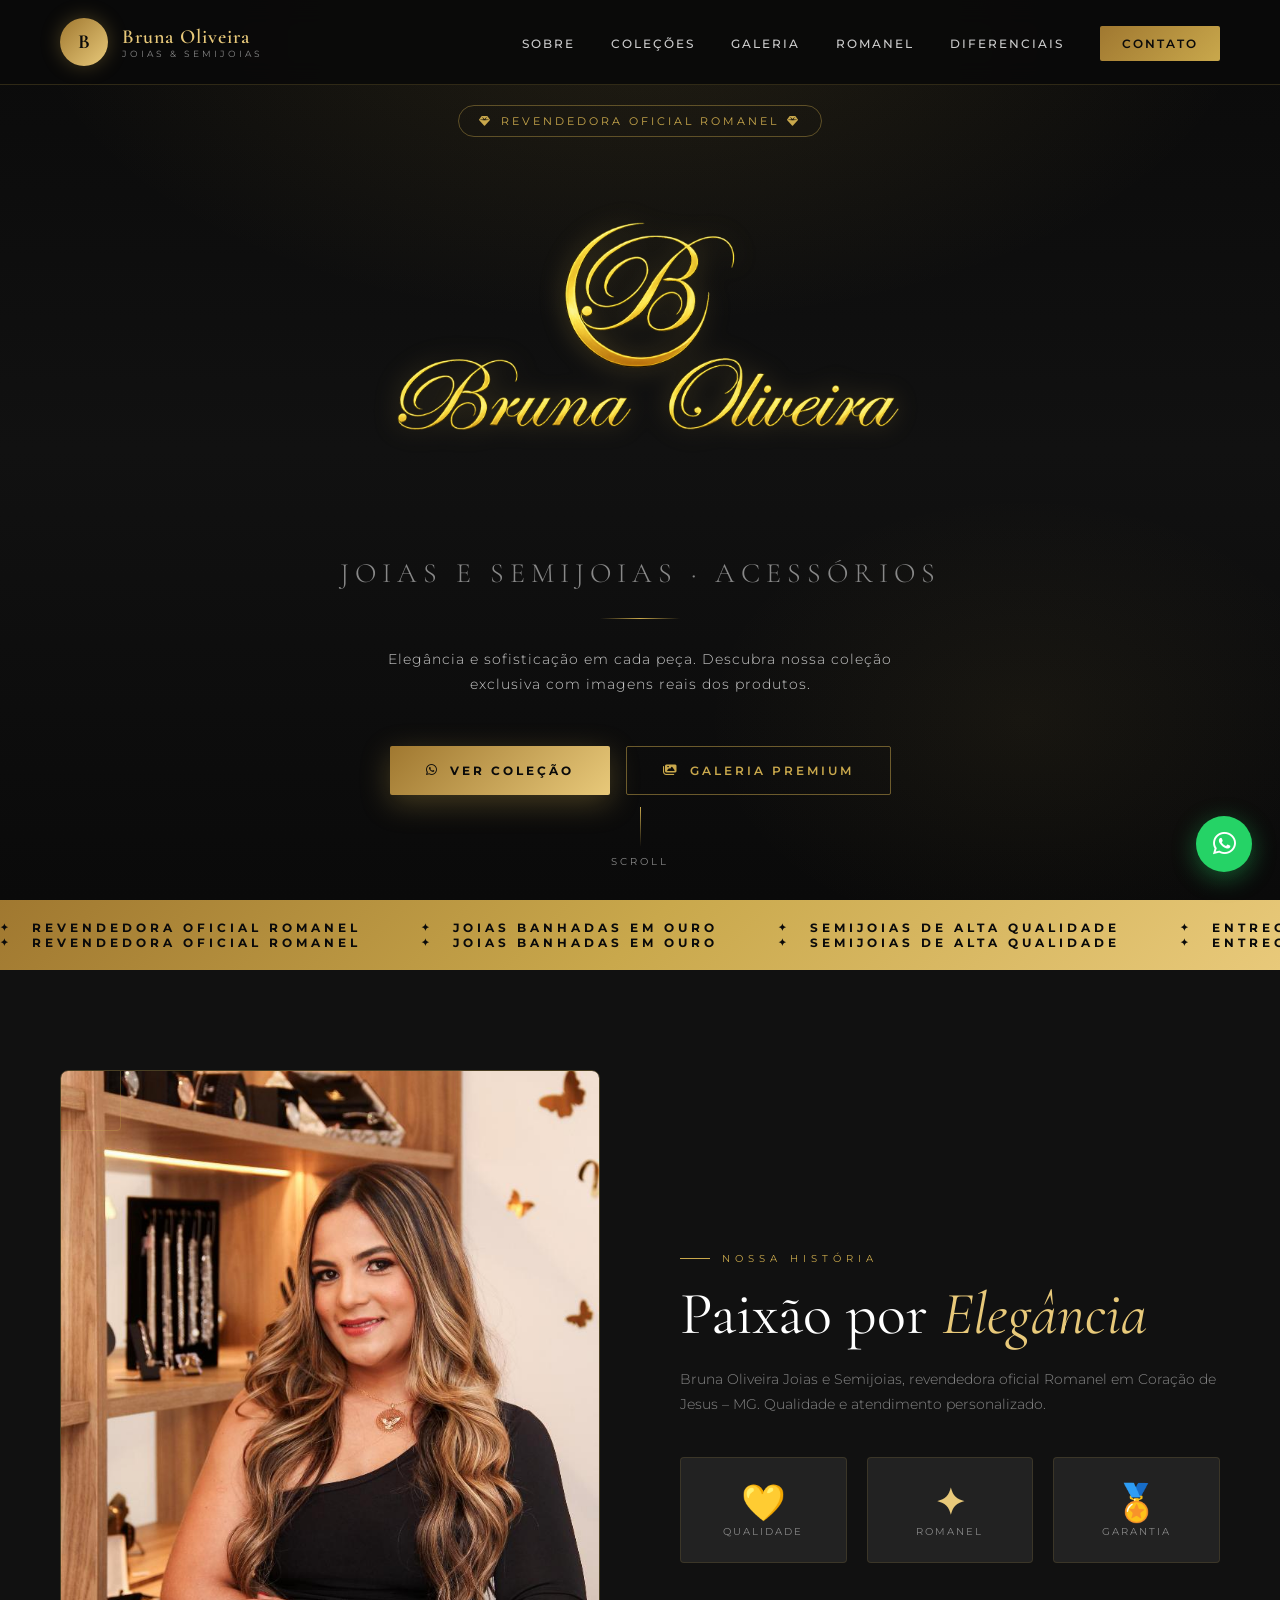
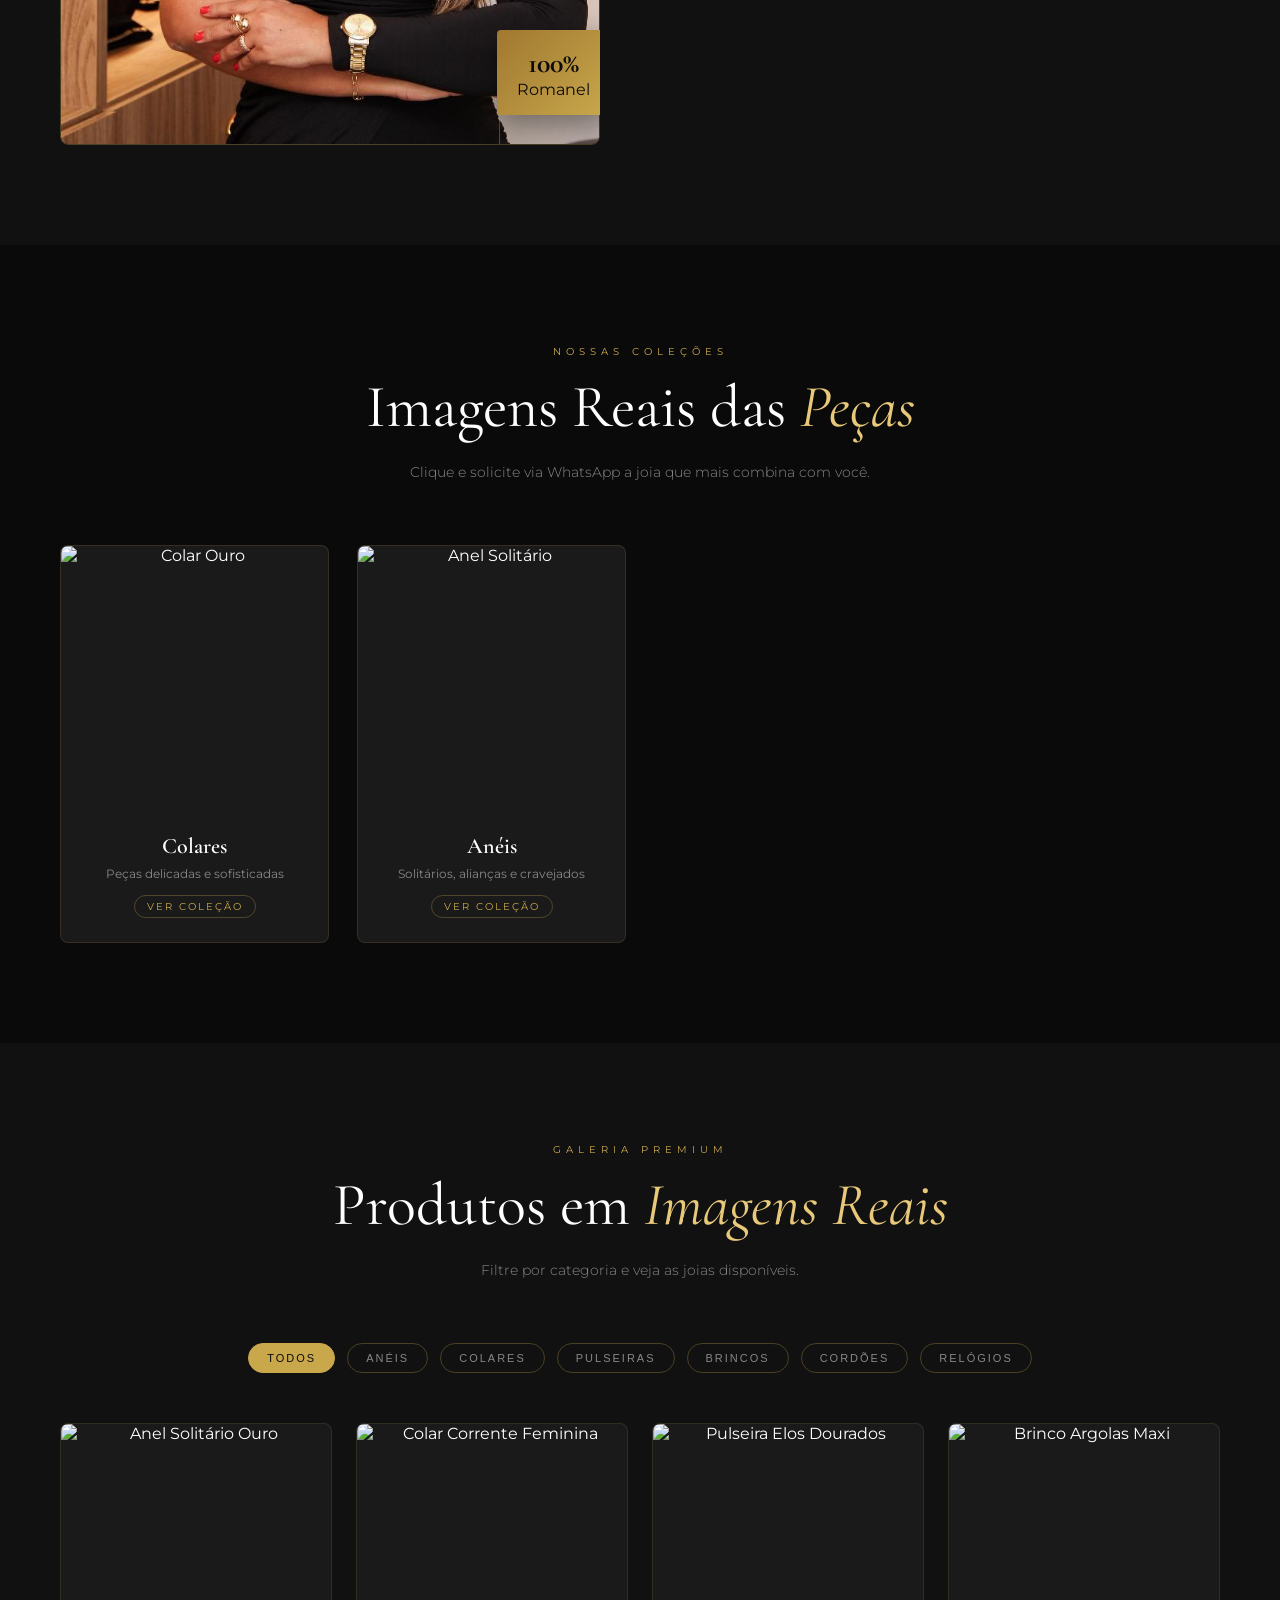
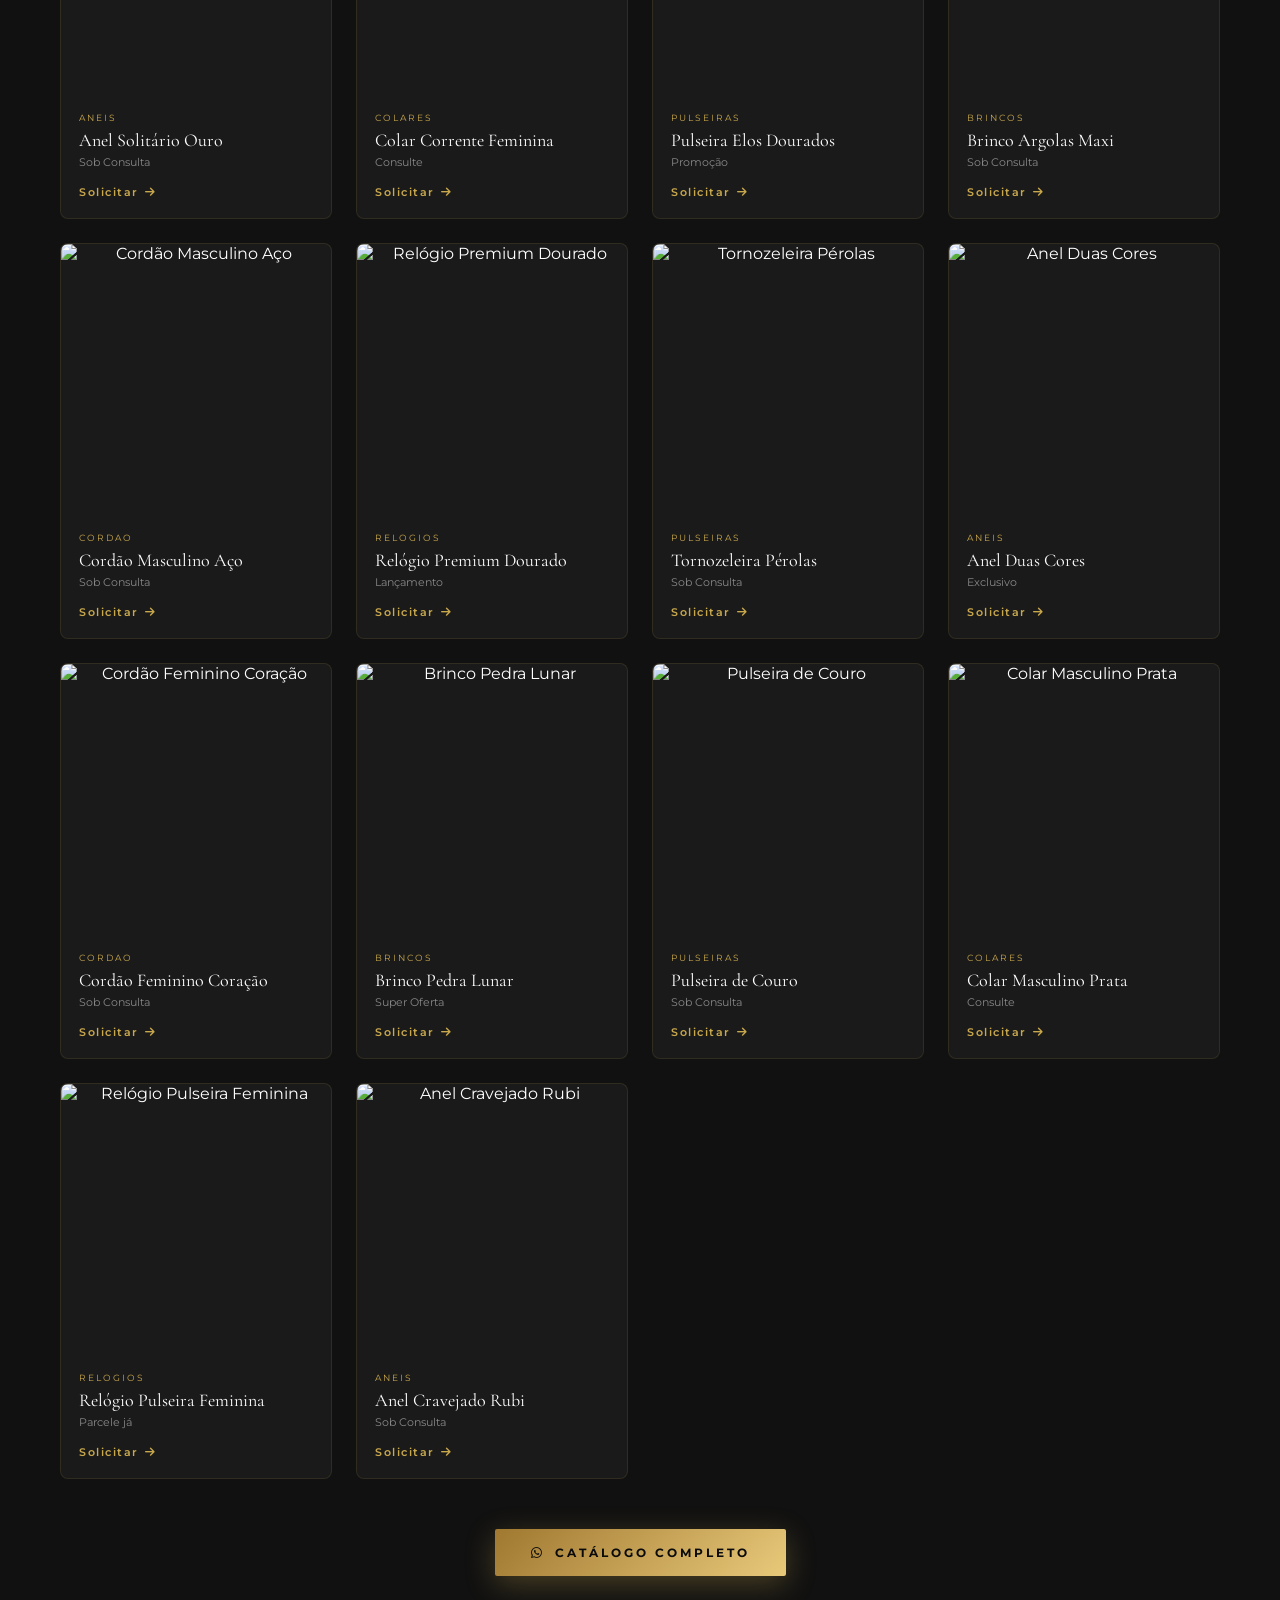
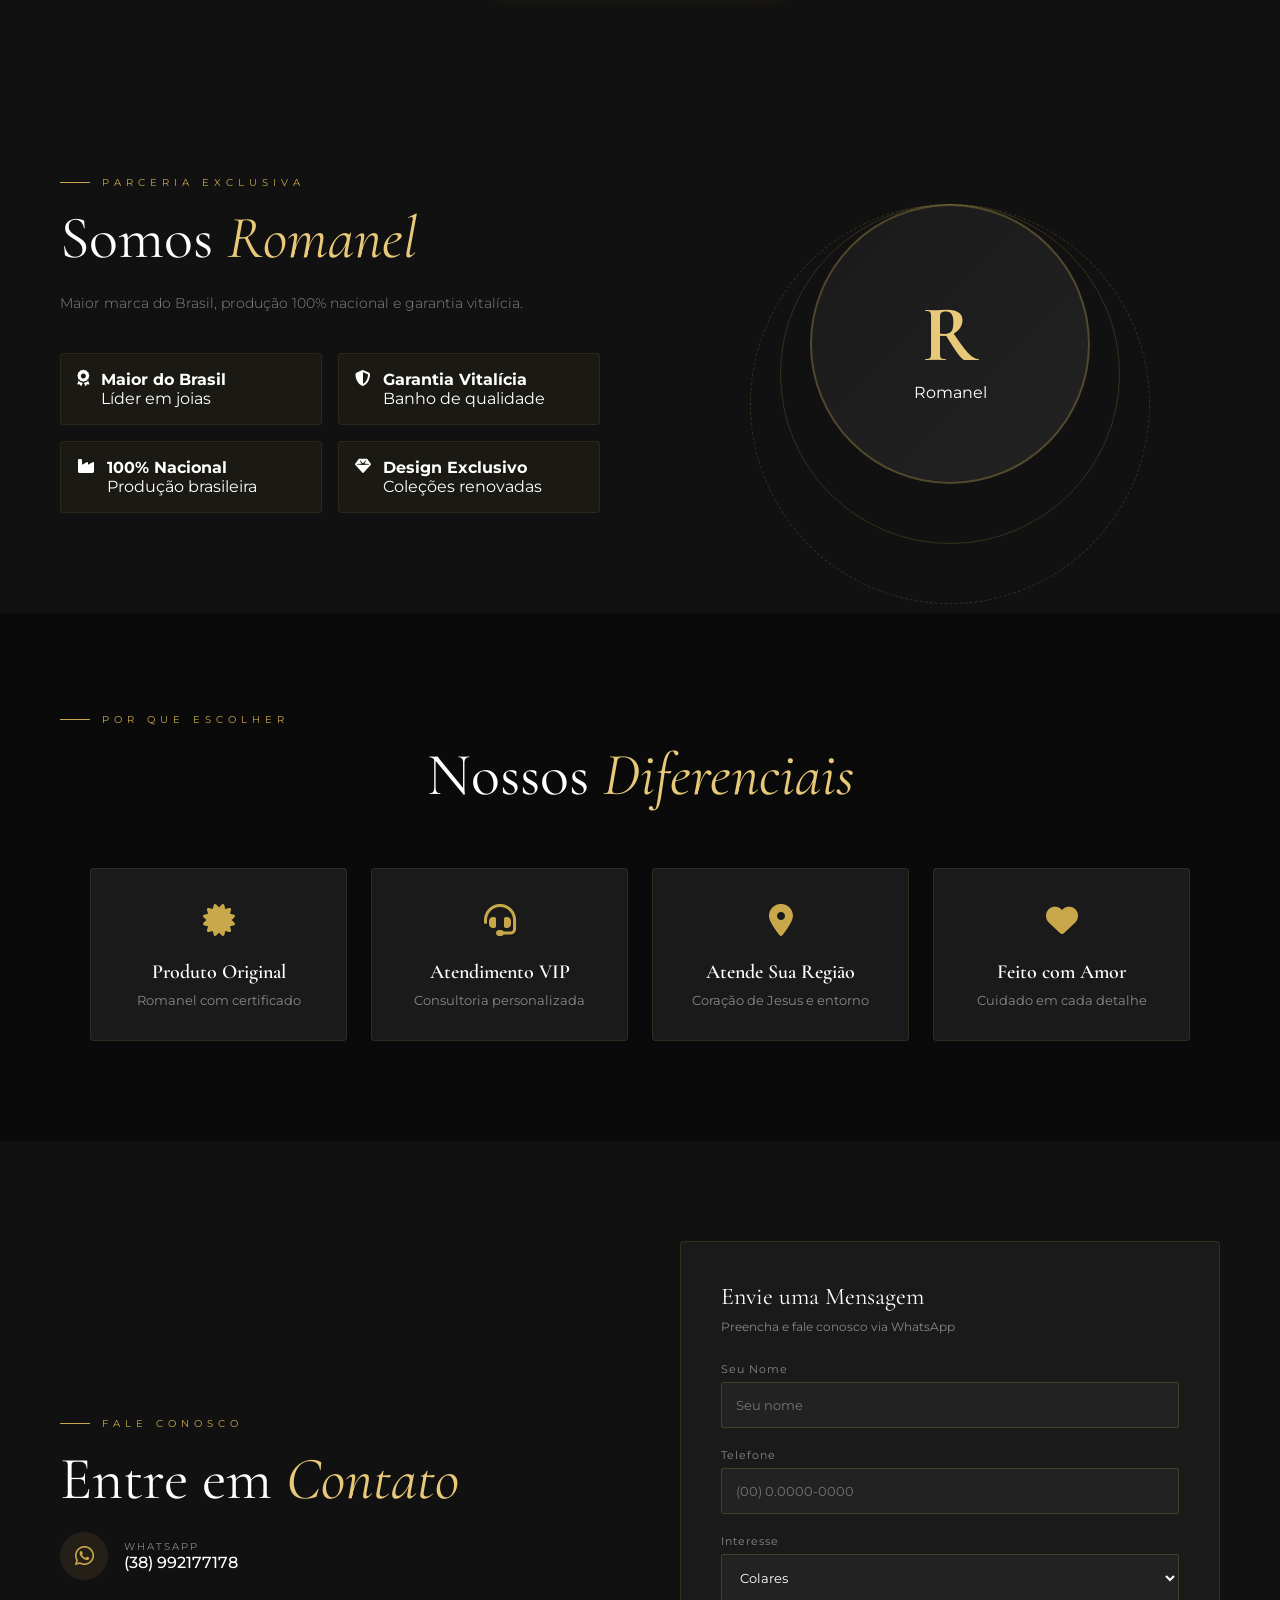
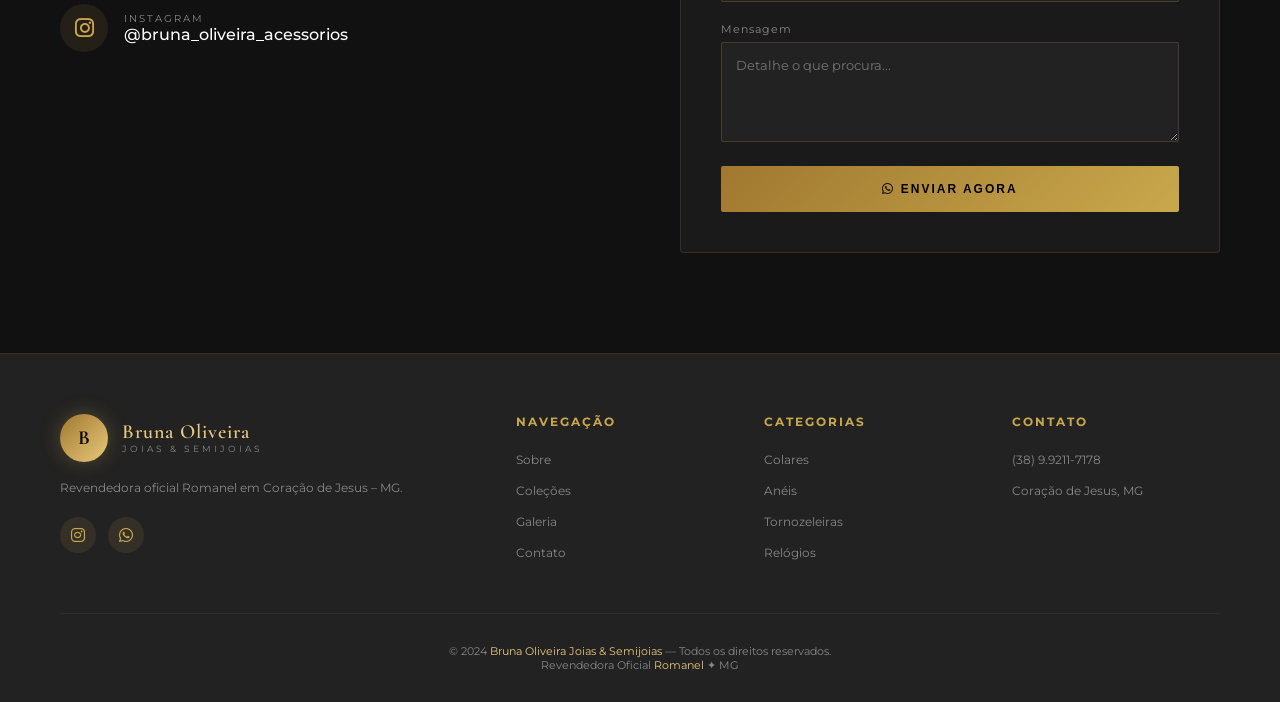
==== commit 26f0d787: "Update index.html" ====
--- a/index.html
+++ b/index.html
@@ -191,7 +191,7 @@
   <div class="contato-info reveal">
     <div class="section-label">Fale Conosco</div>
     <h2 class="section-title">Entre em <span>Contato</span></h2>
-    <div class="contato-item"><div class="contato-icon"><i class="fab fa-whatsapp"></i></div><div><div class="contato-label">WhatsApp</div><div class="contato-value">(38) 9.9211-7178</div></div></div>
+    <div class="contato-item"><div class="contato-icon"><i class="fab fa-whatsapp"></i></div><div><div class="contato-label">WhatsApp</div><div class="contato-value">(38) 992177178</div></div></div>
     <div class="contato-item"><div class="contato-icon"><i class="fab fa-instagram"></i></div><div><div class="contato-label">Instagram</div><div class="contato-value">@bruna_oliveira_acessorios</div></div></div>
   </div>
   <div class="contato-form reveal">
@@ -229,4 +229,4 @@
 <!-- Main JS -->
 <script src="js/main.js"></script>
 </body>
-</html>+</html>
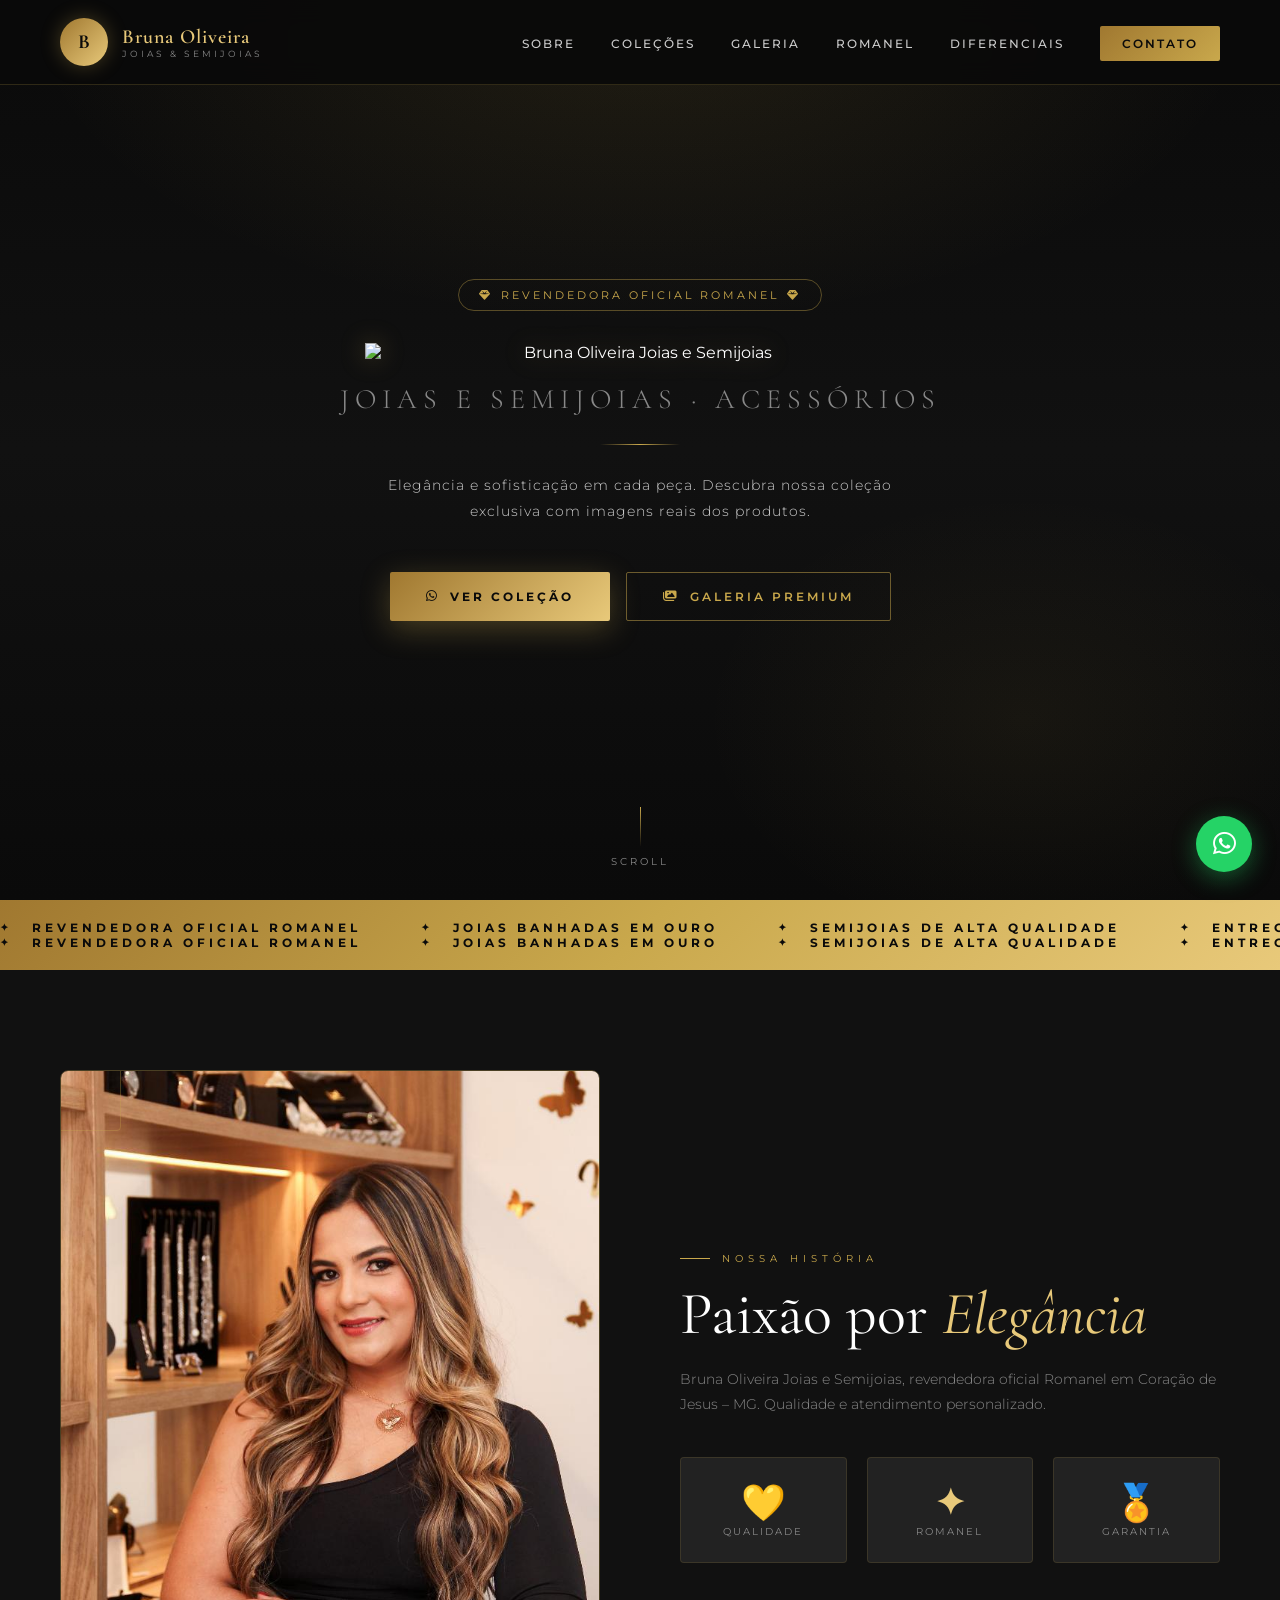
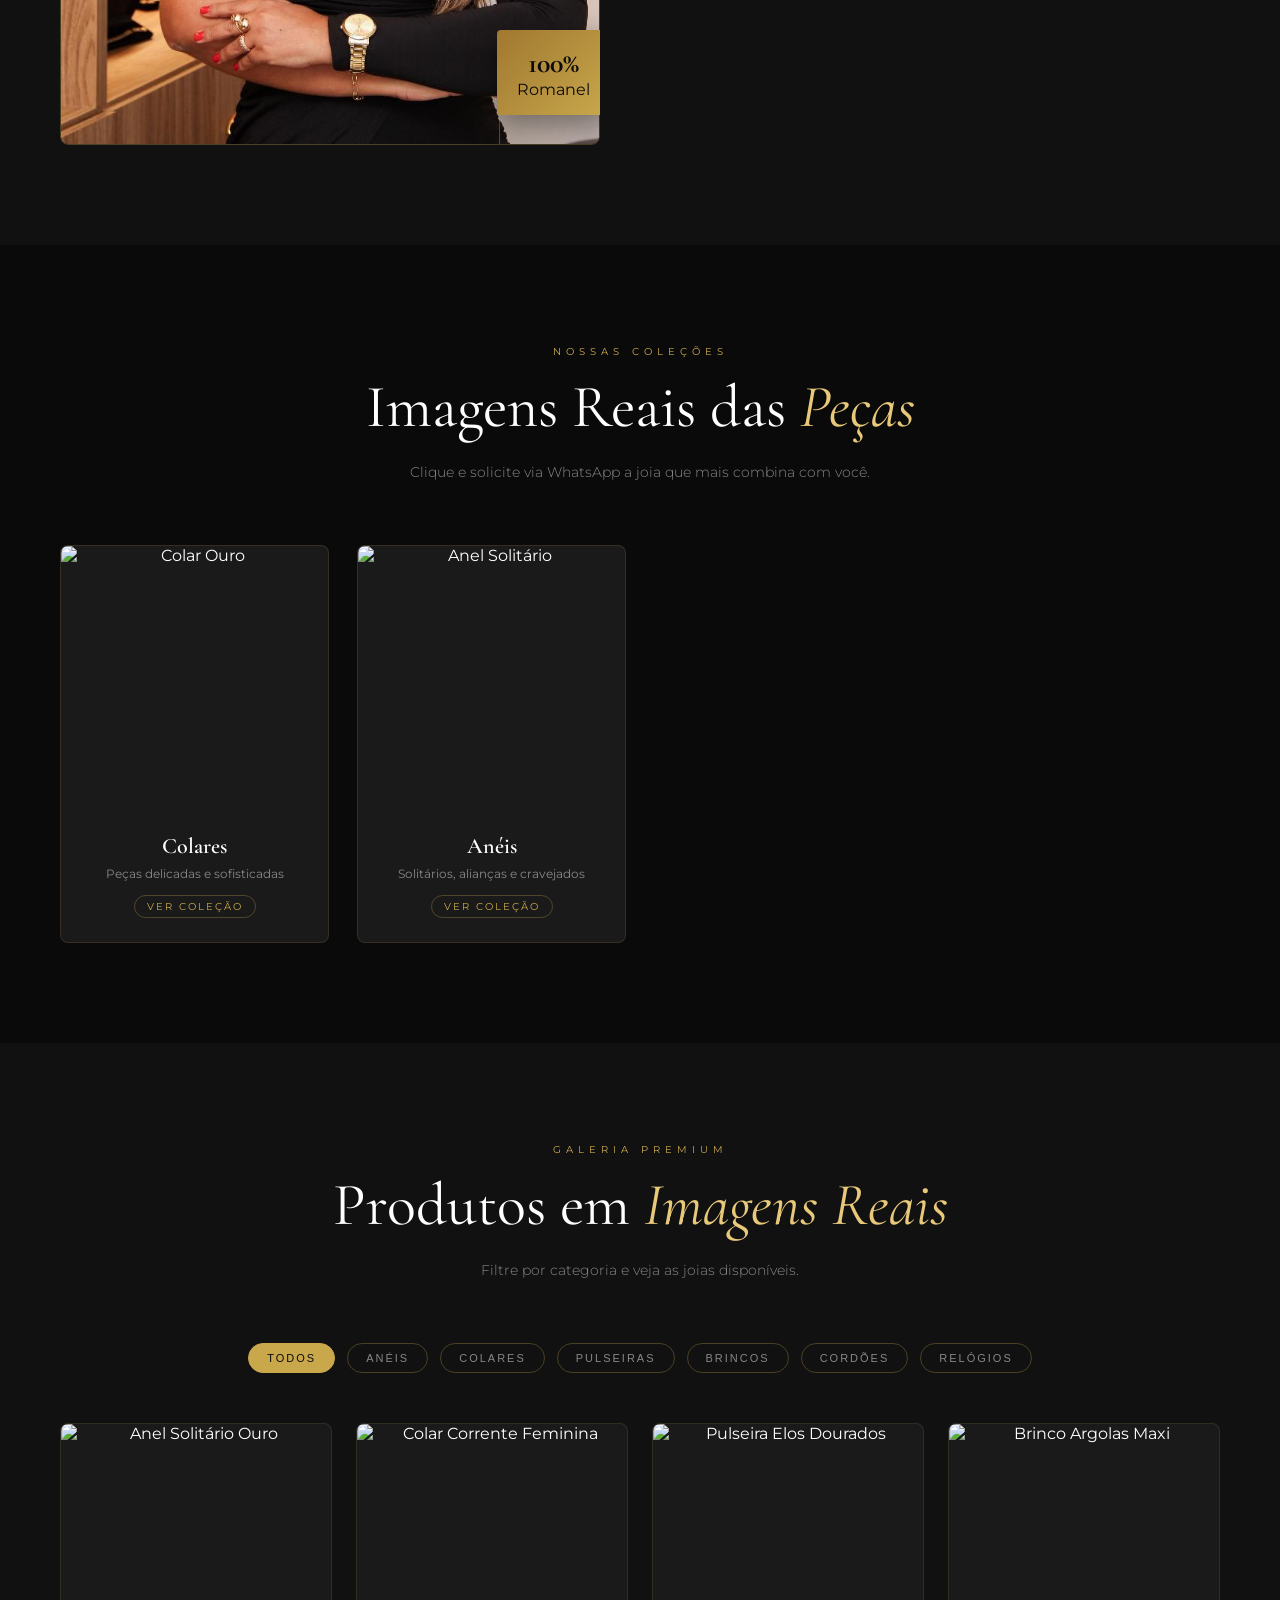
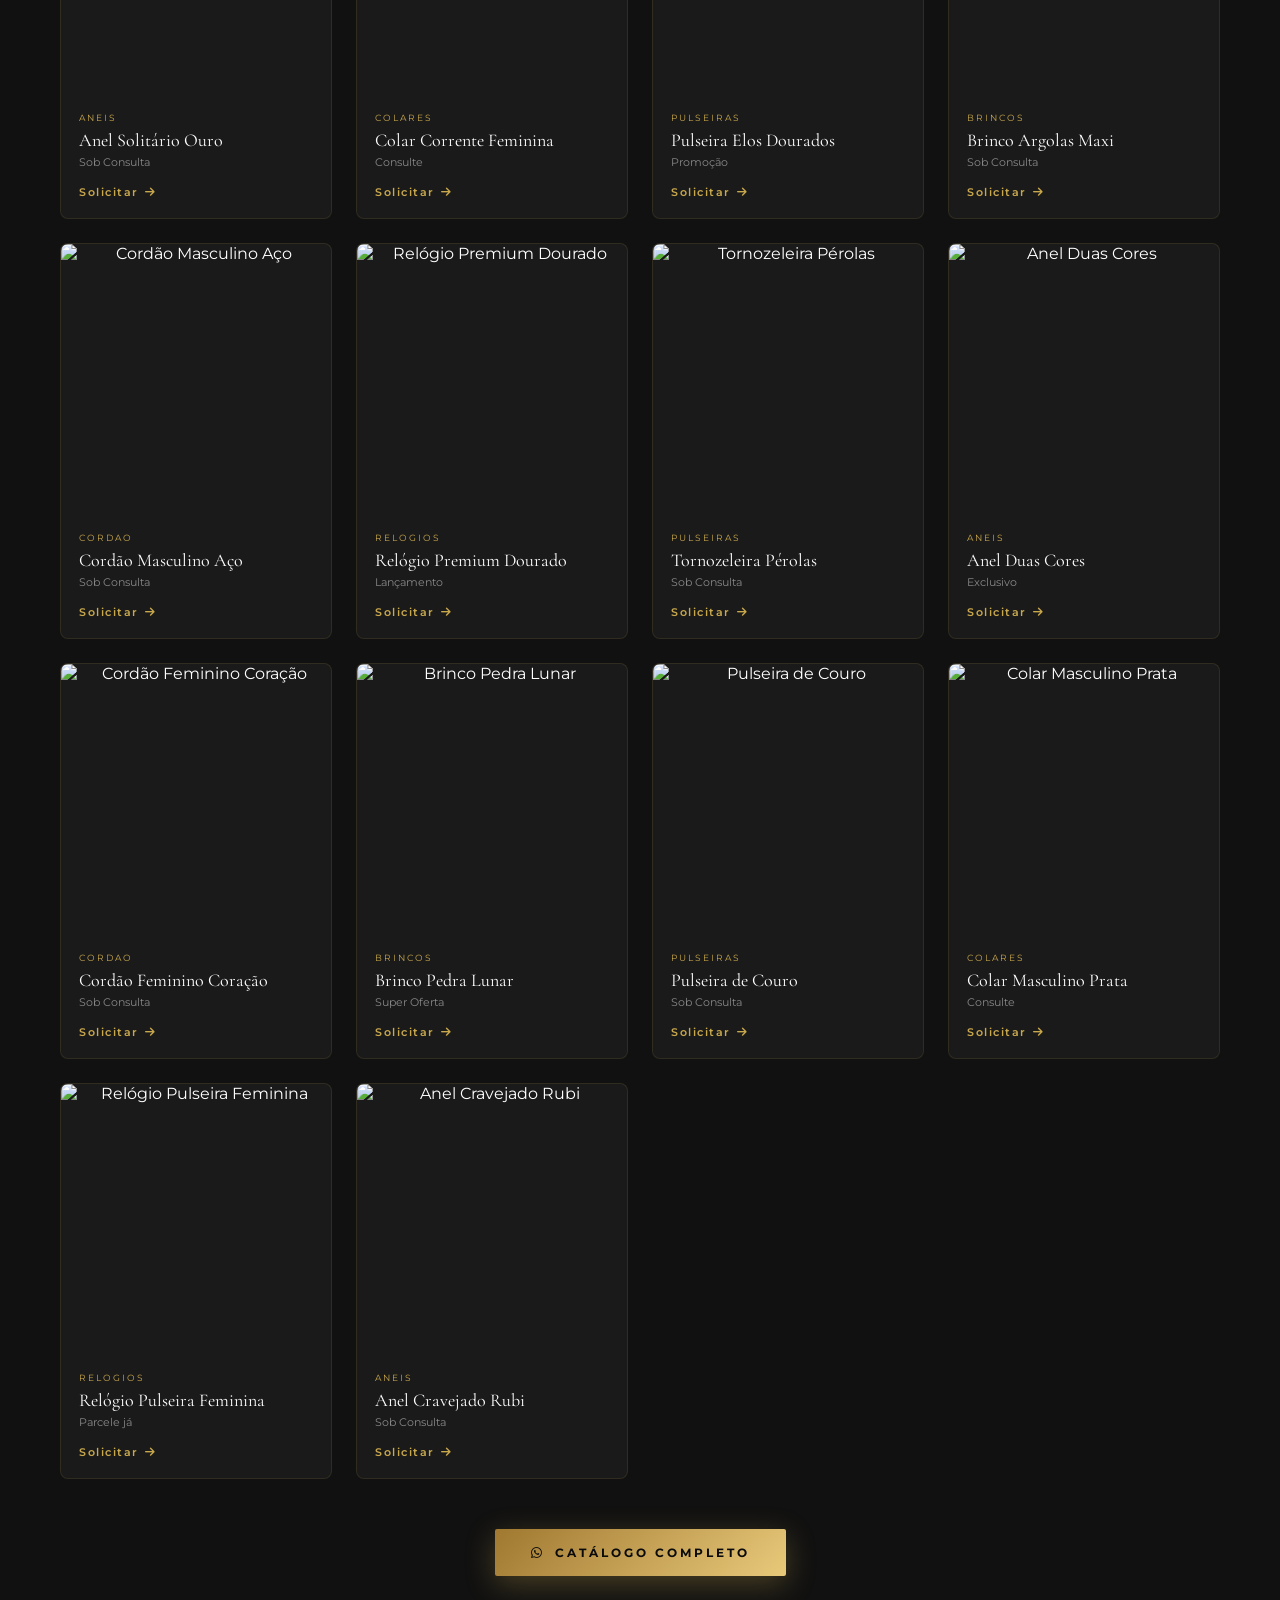
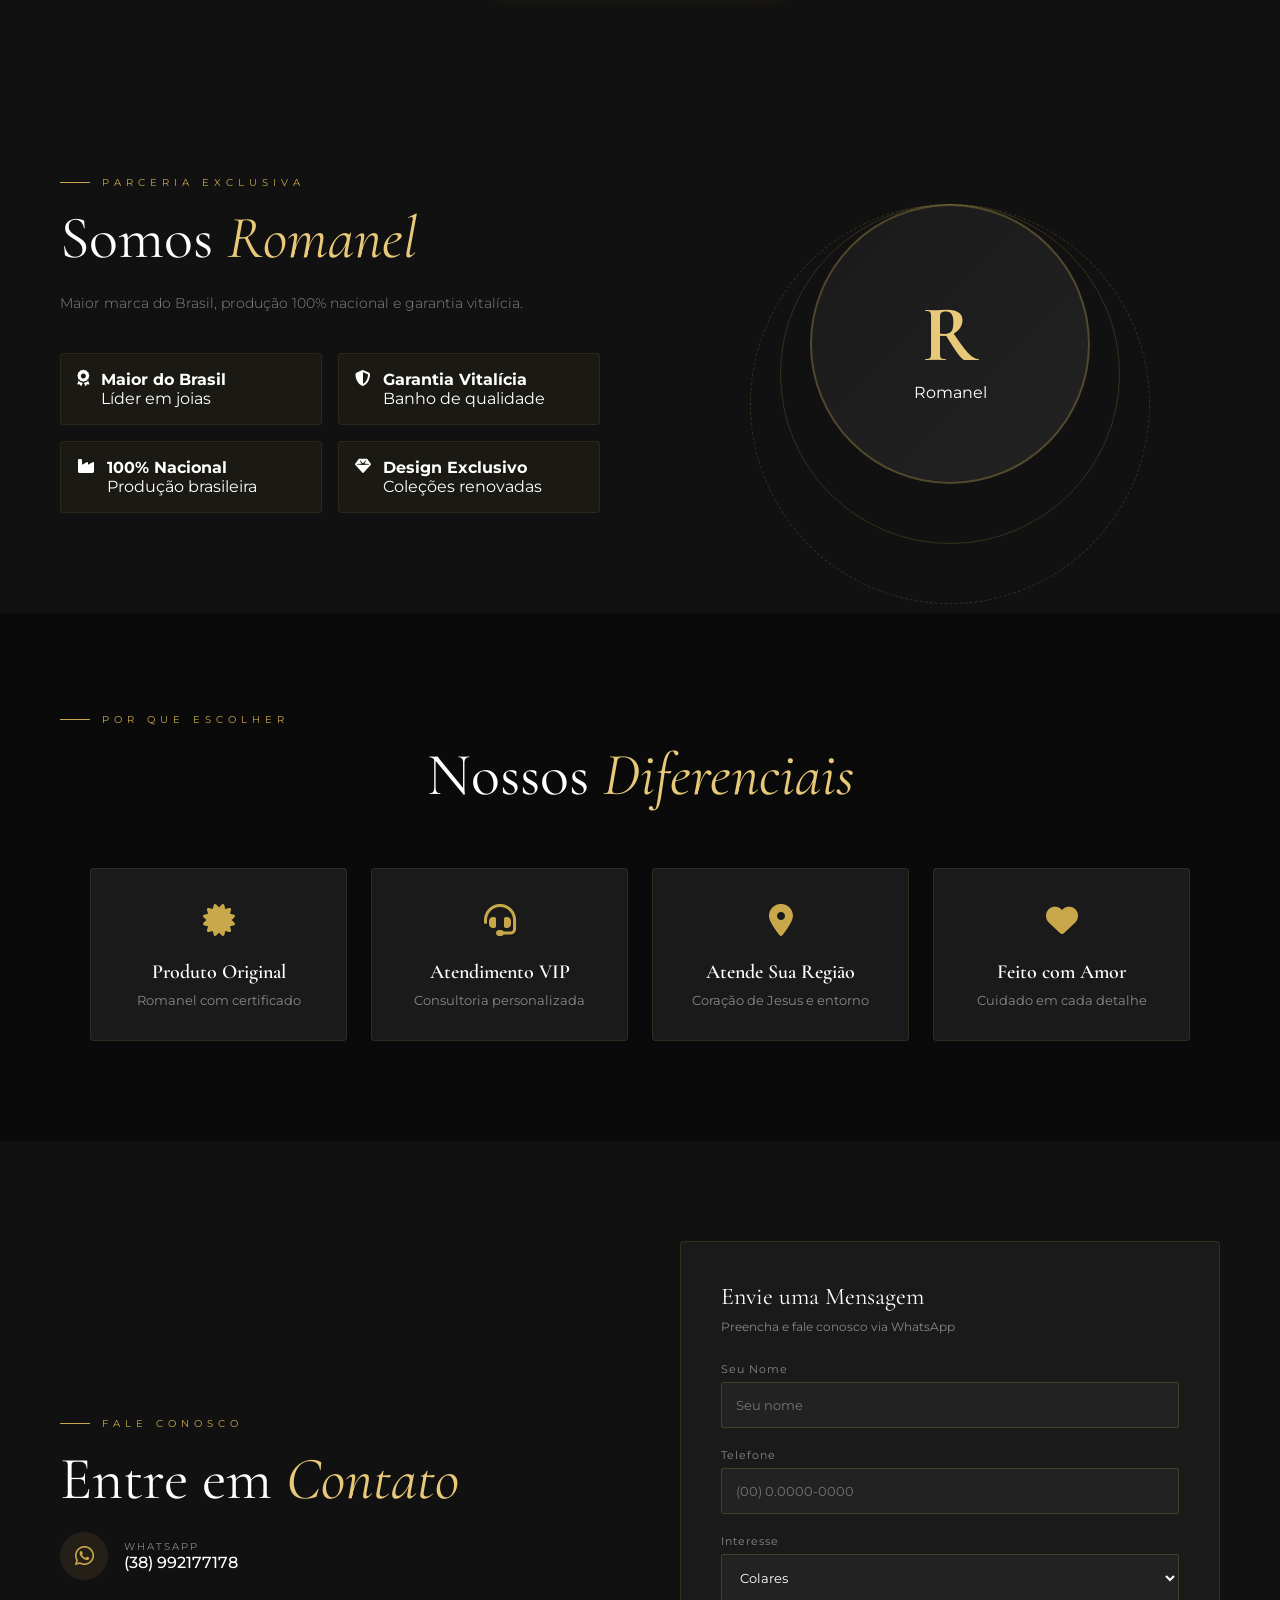
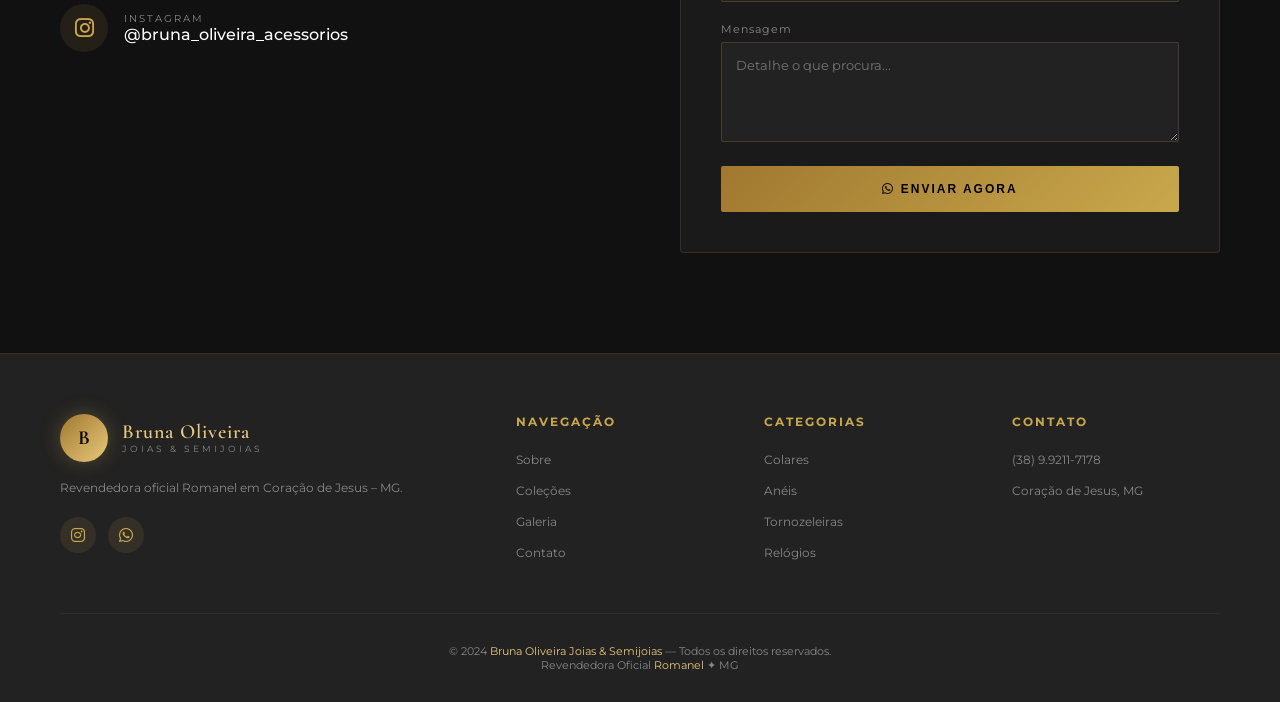
==== commit cc0c2e54: "Update index.html" ====
--- a/index.html
+++ b/index.html
@@ -54,7 +54,7 @@
     </div>
     <div class="hero-logo">
       <!-- Imagem local: substitua por sua logo -->
-      <img src="img/logo.png" alt="Bruna Oliveira Joias e Semijoias">
+      <img src="logo.png" alt="Bruna Oliveira Joias e Semijoias">
     </div>
     <p class="hero-subtitle">Joias e Semijoias · Acessórios</p>
     <div class="hero-divider"></div>
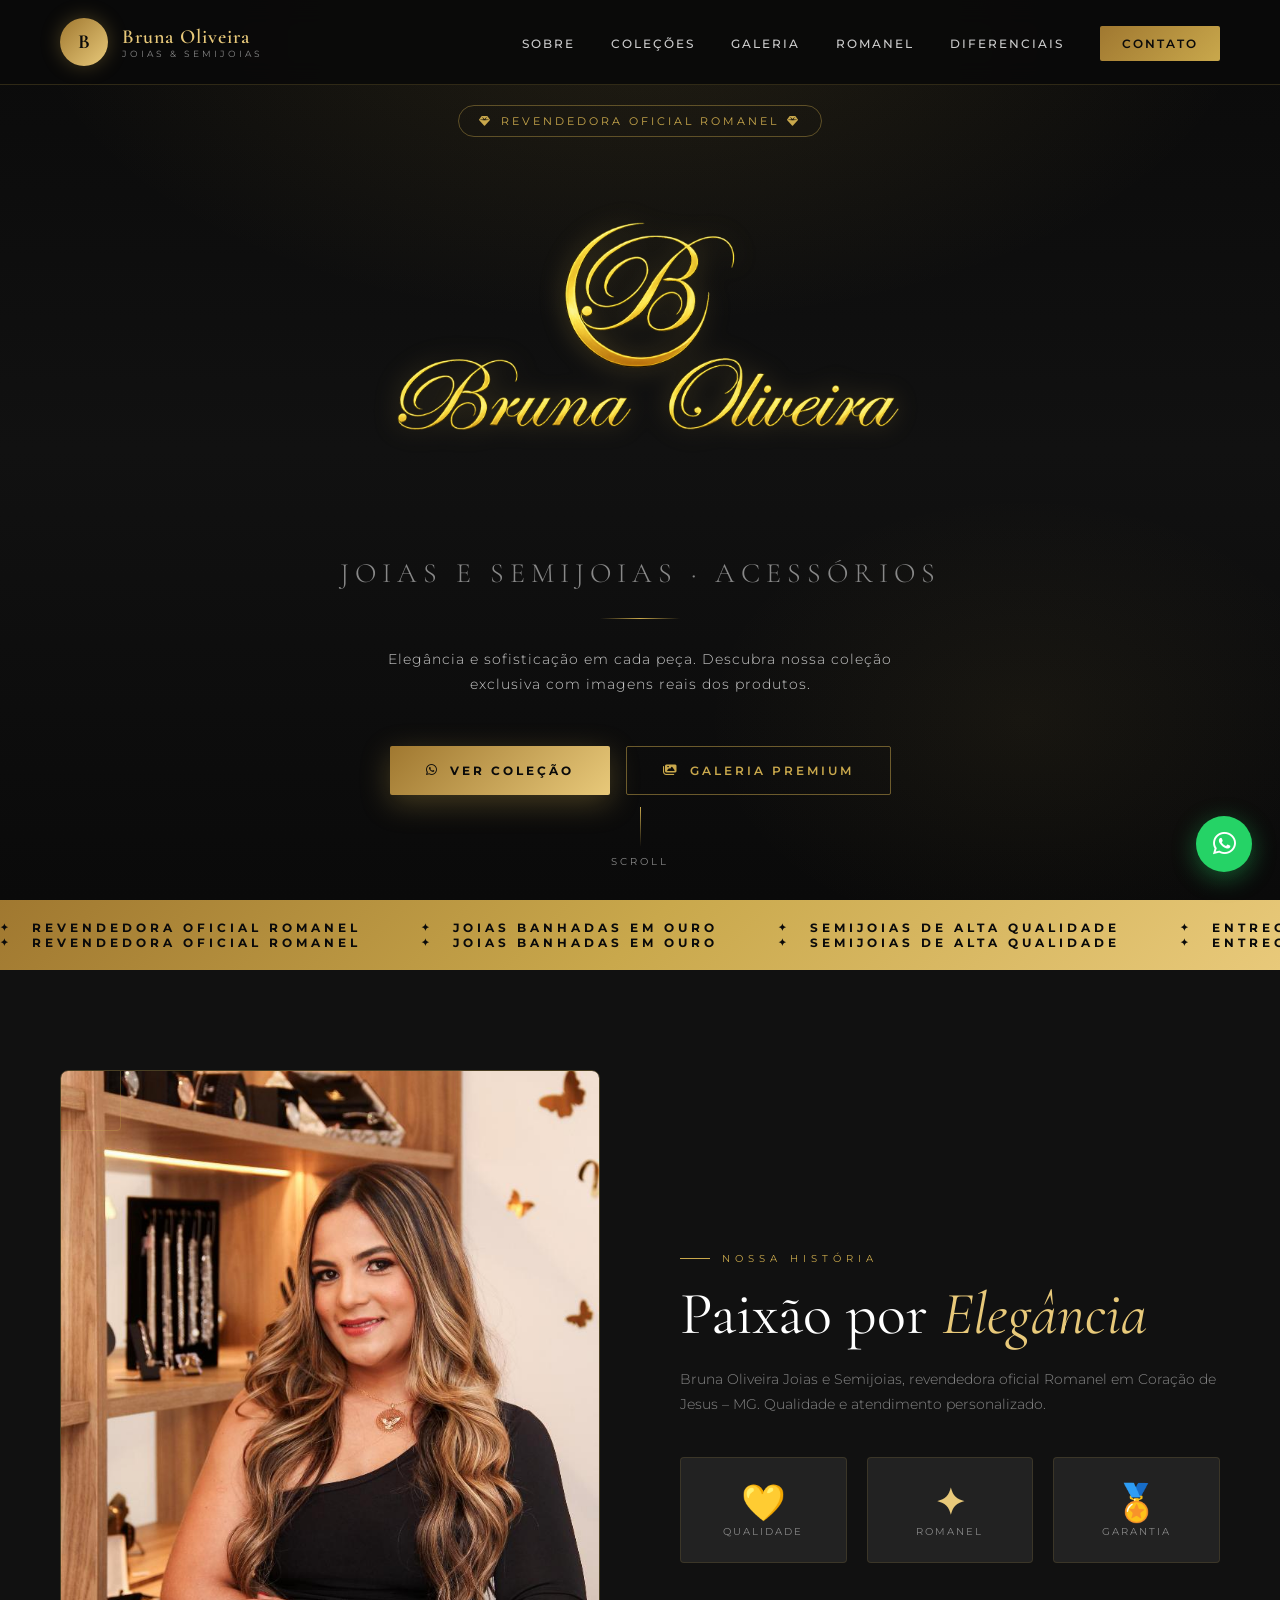
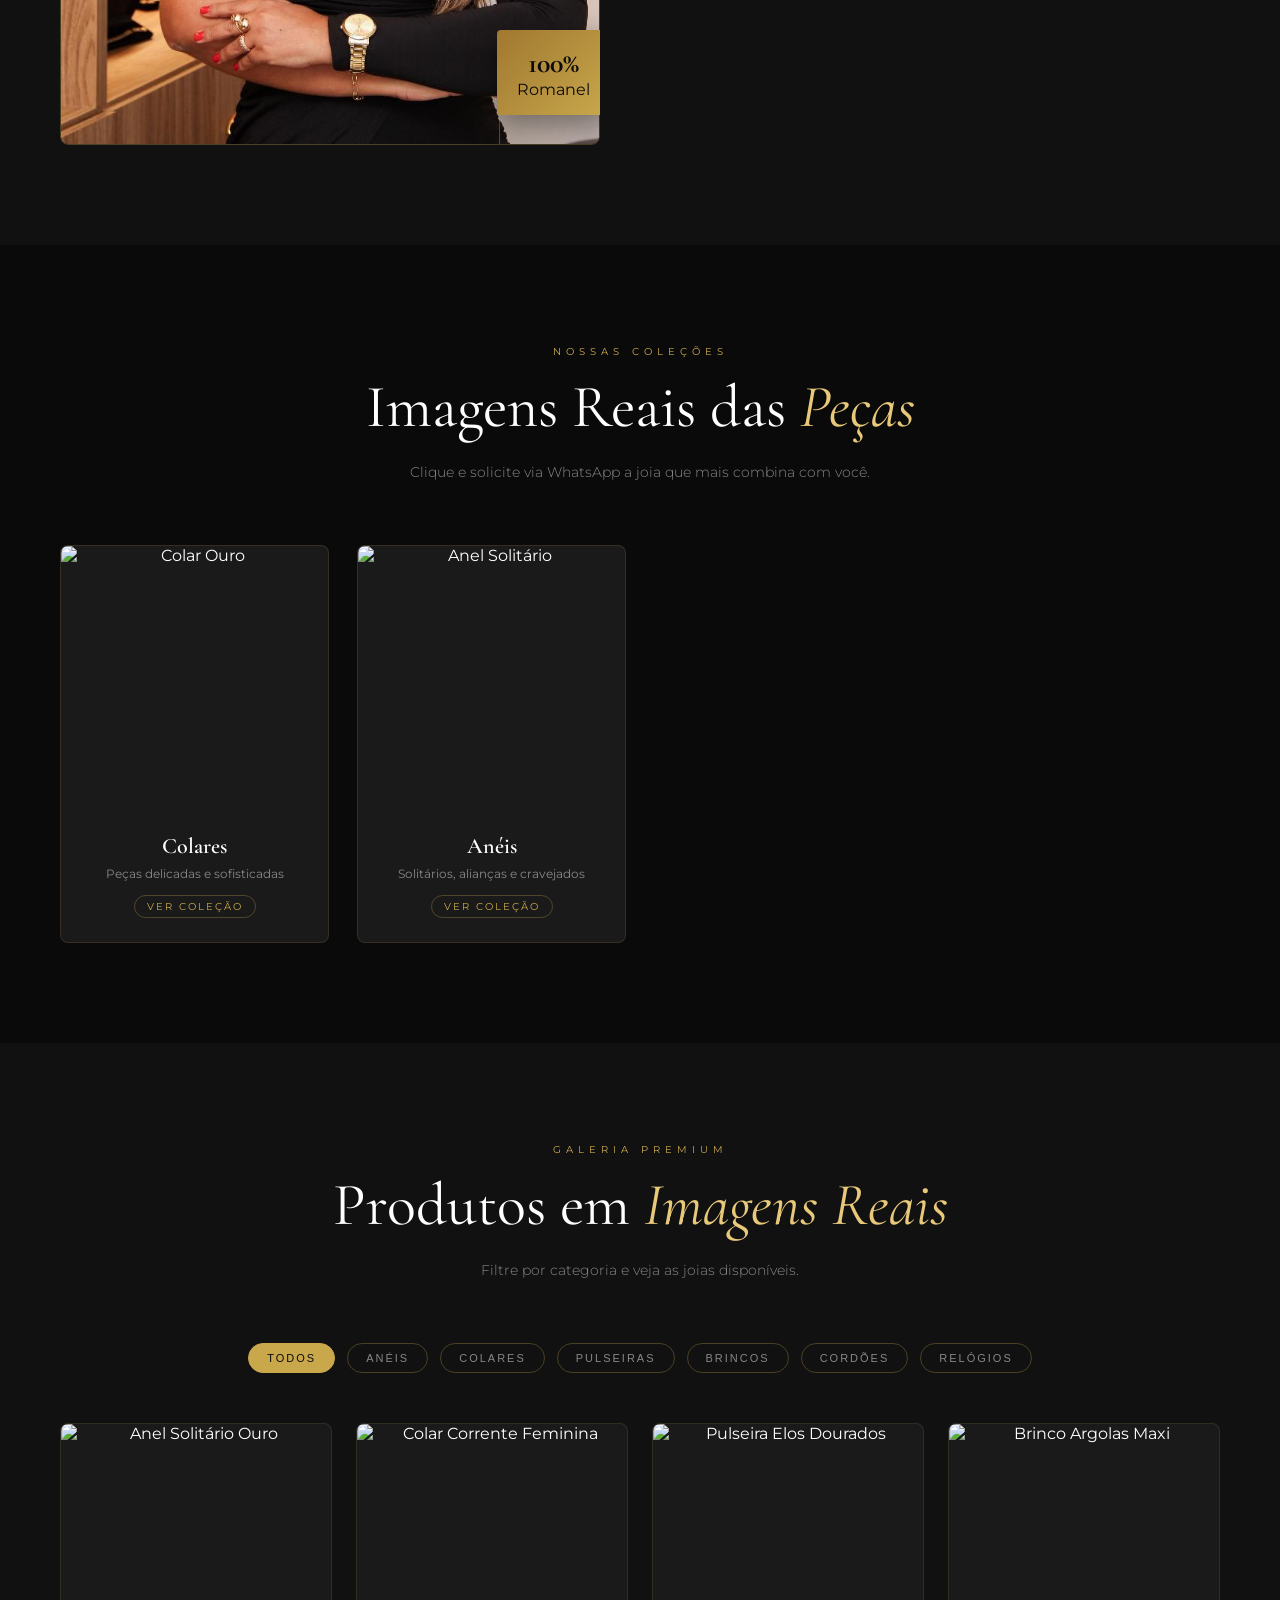
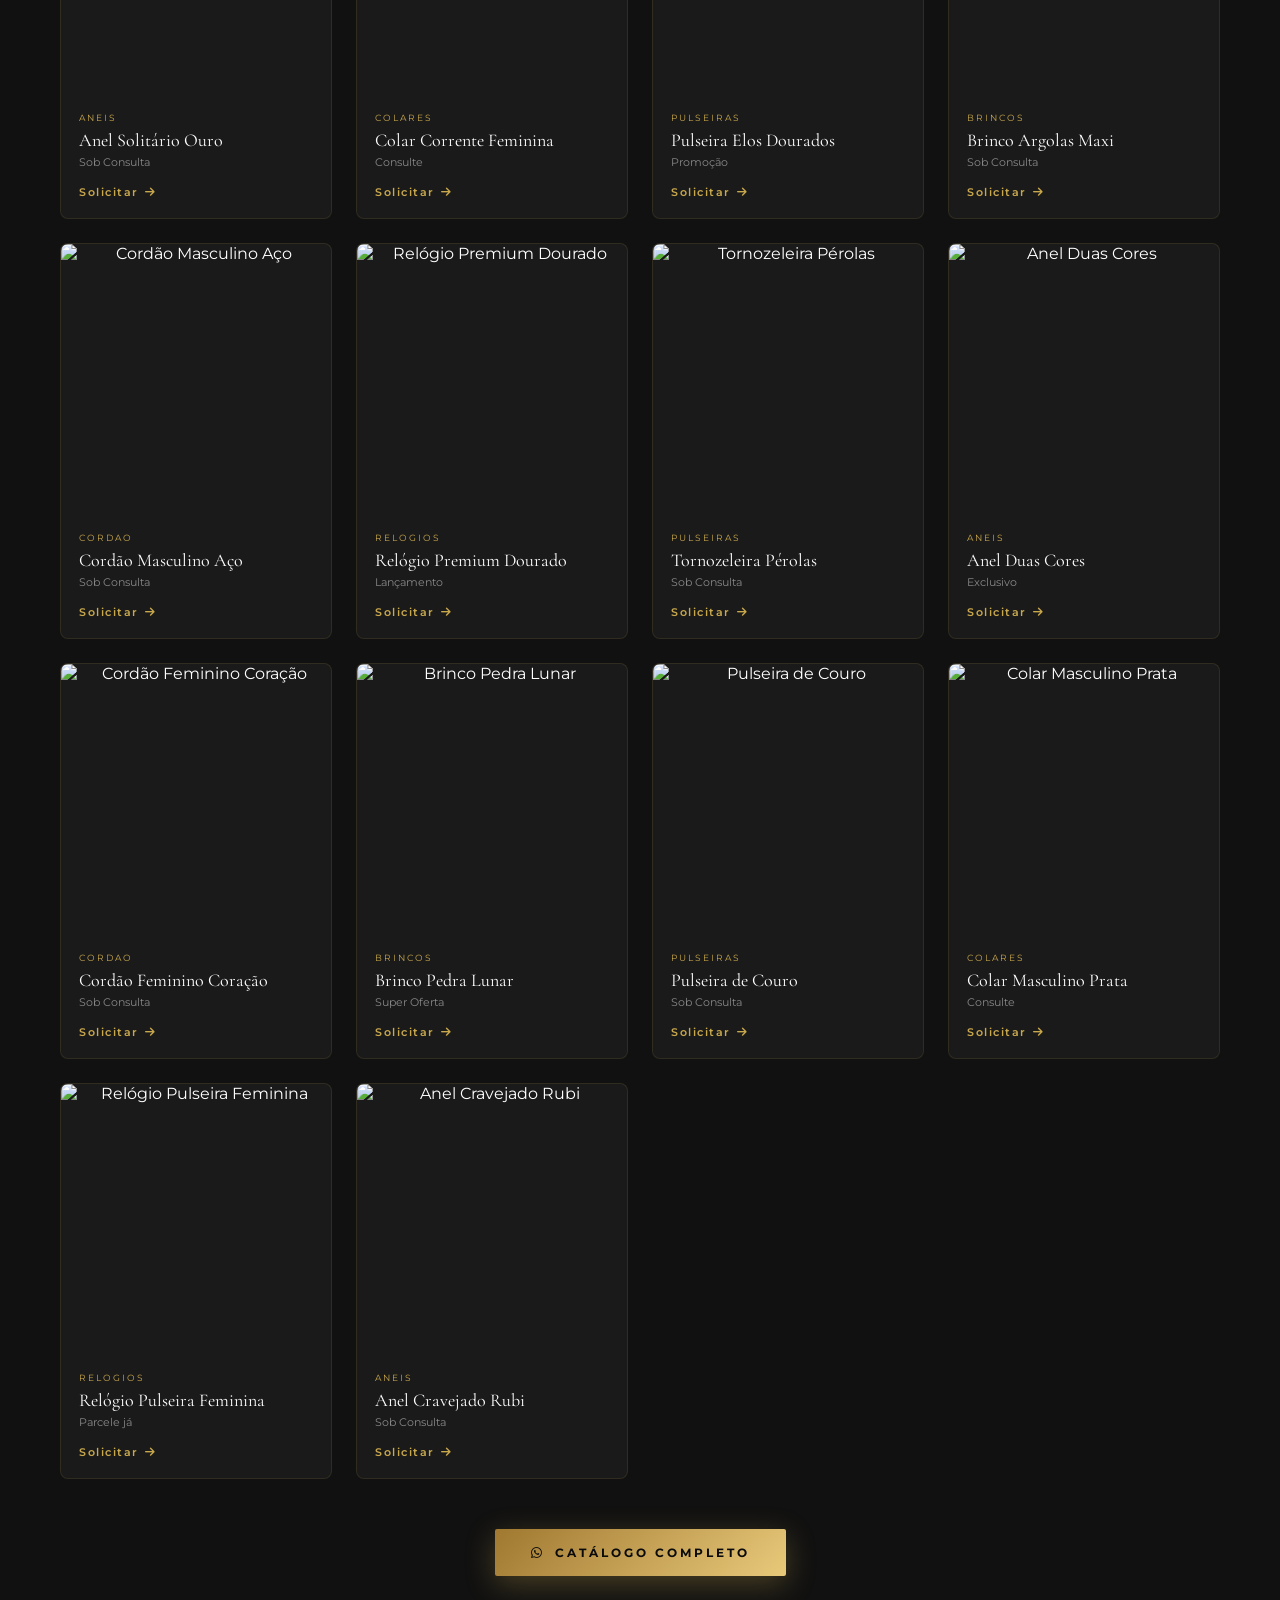
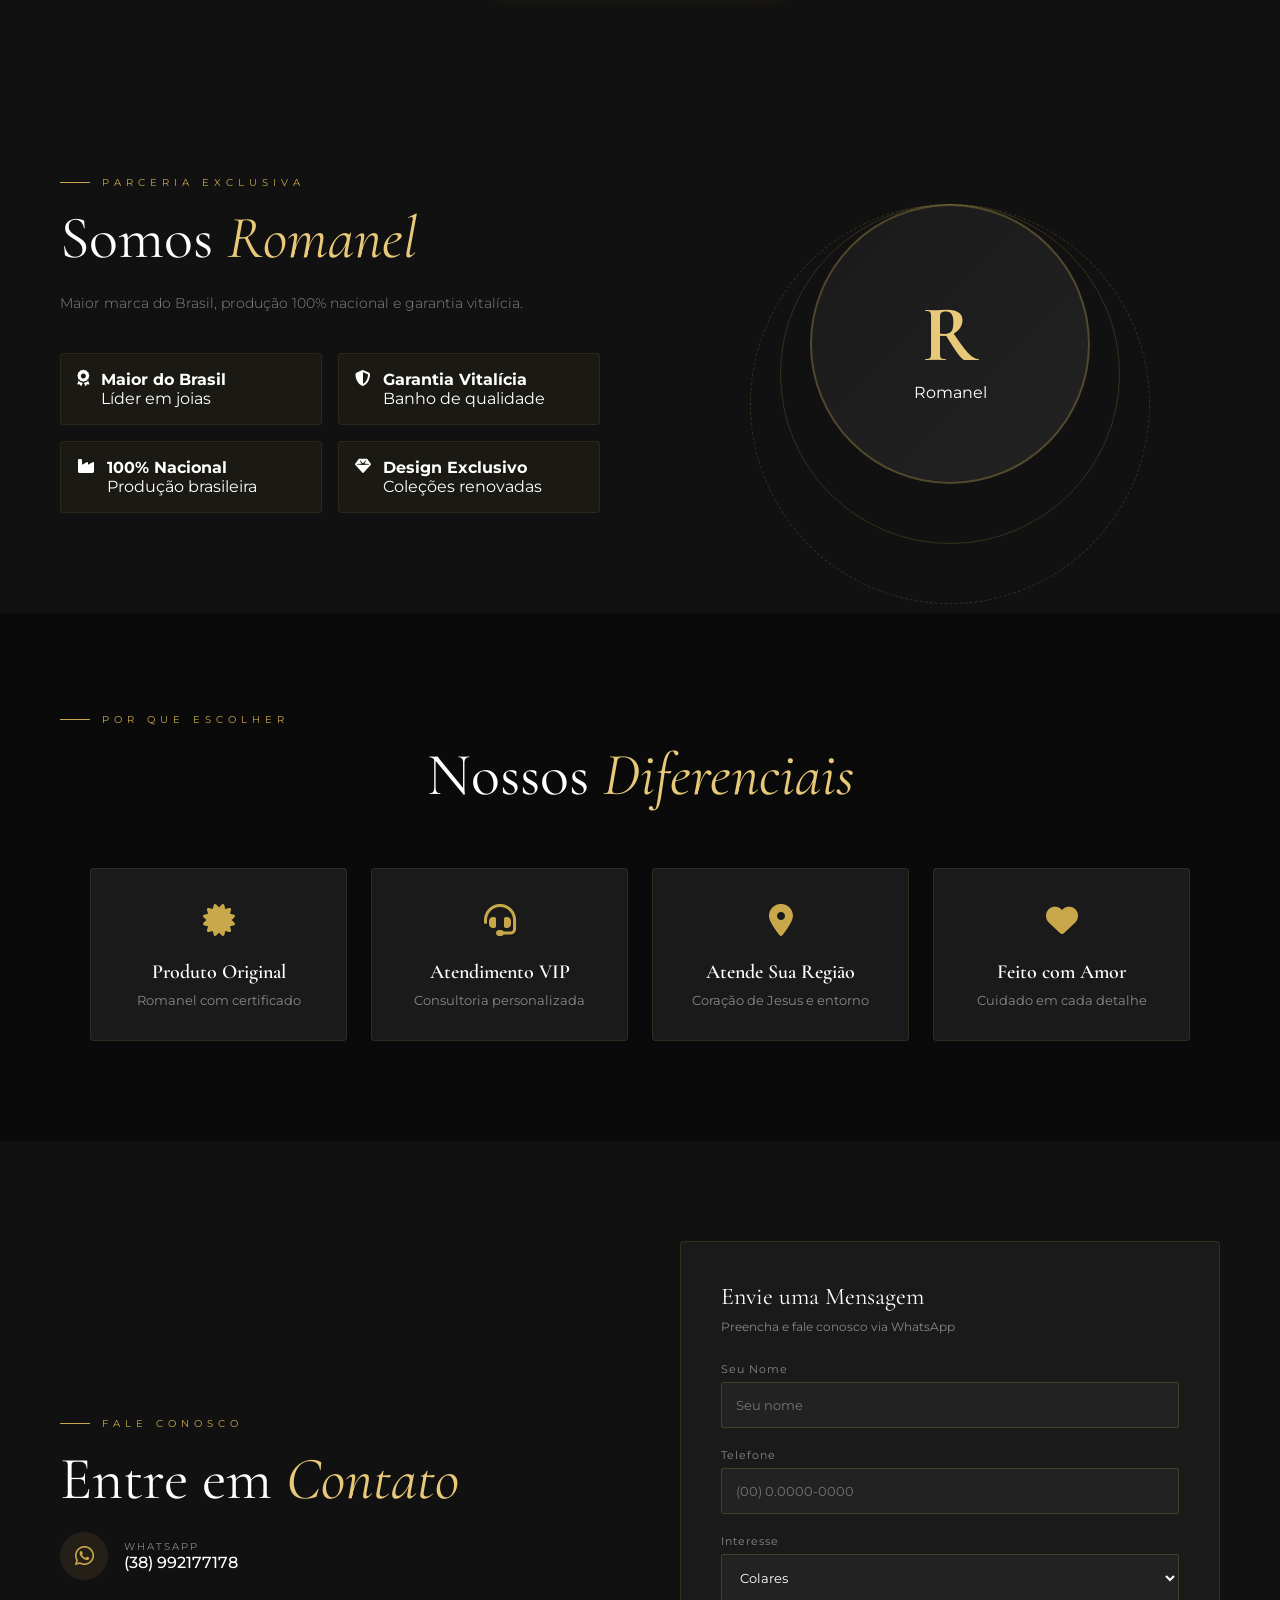
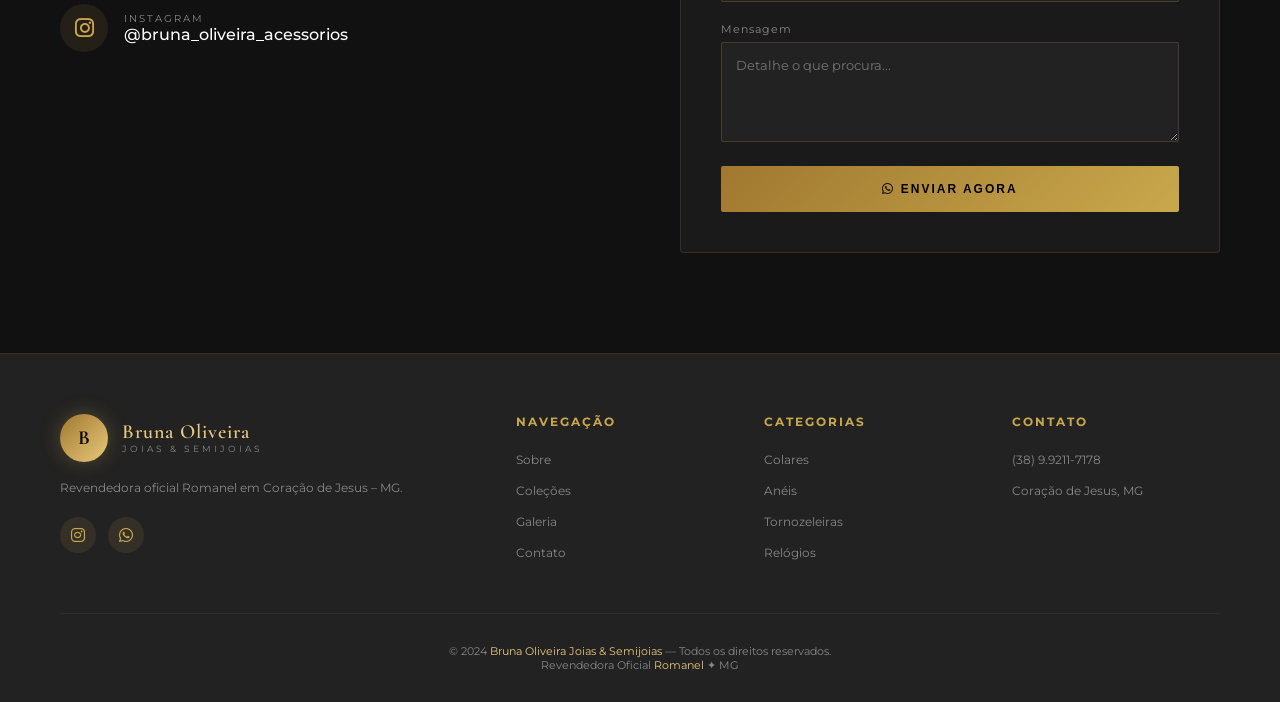
==== commit ba37d31f: "Update index.html" ====
--- a/index.html
+++ b/index.html
@@ -54,7 +54,7 @@
     </div>
     <div class="hero-logo">
       <!-- Imagem local: substitua por sua logo -->
-      <img src="logo.png" alt="Bruna Oliveira Joias e Semijoias">
+      <img src="/img/logo.png" alt="Bruna Oliveira Joias e Semijoias">
     </div>
     <p class="hero-subtitle">Joias e Semijoias · Acessórios</p>
     <div class="hero-divider"></div>
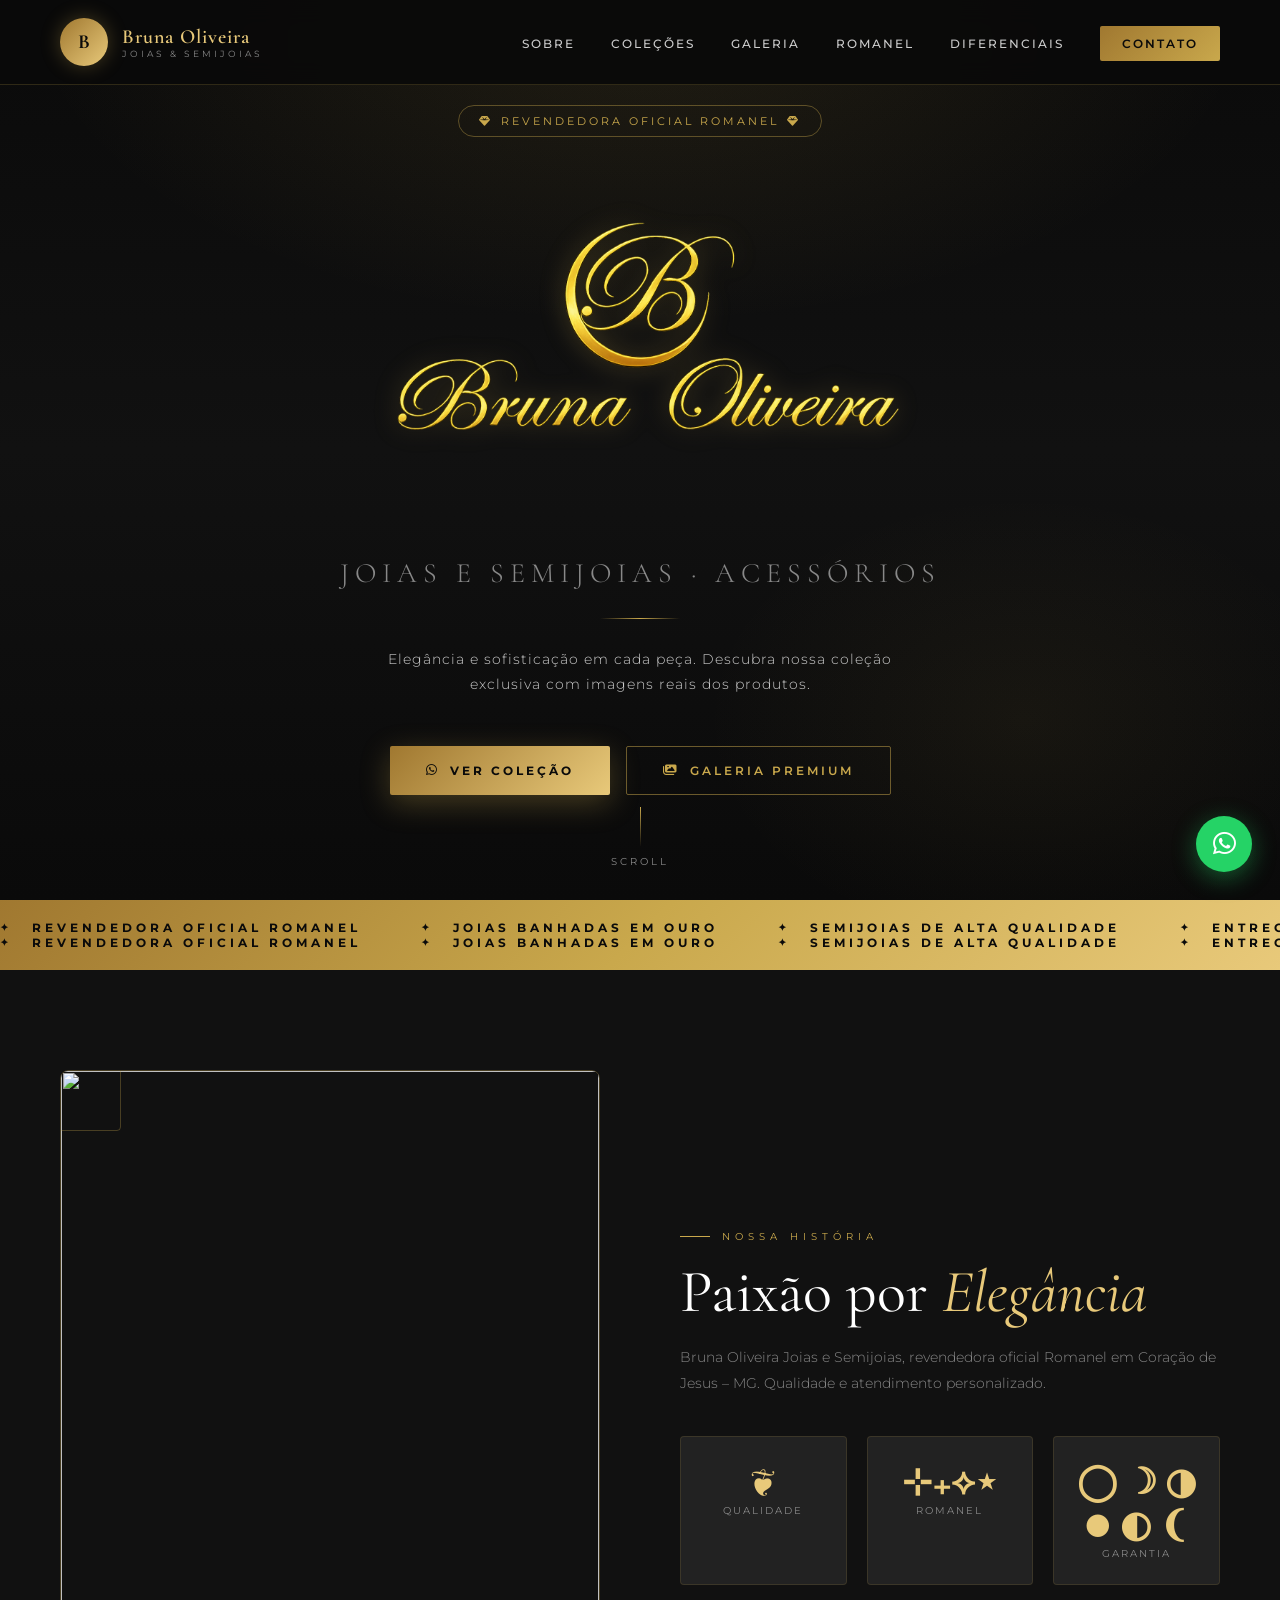
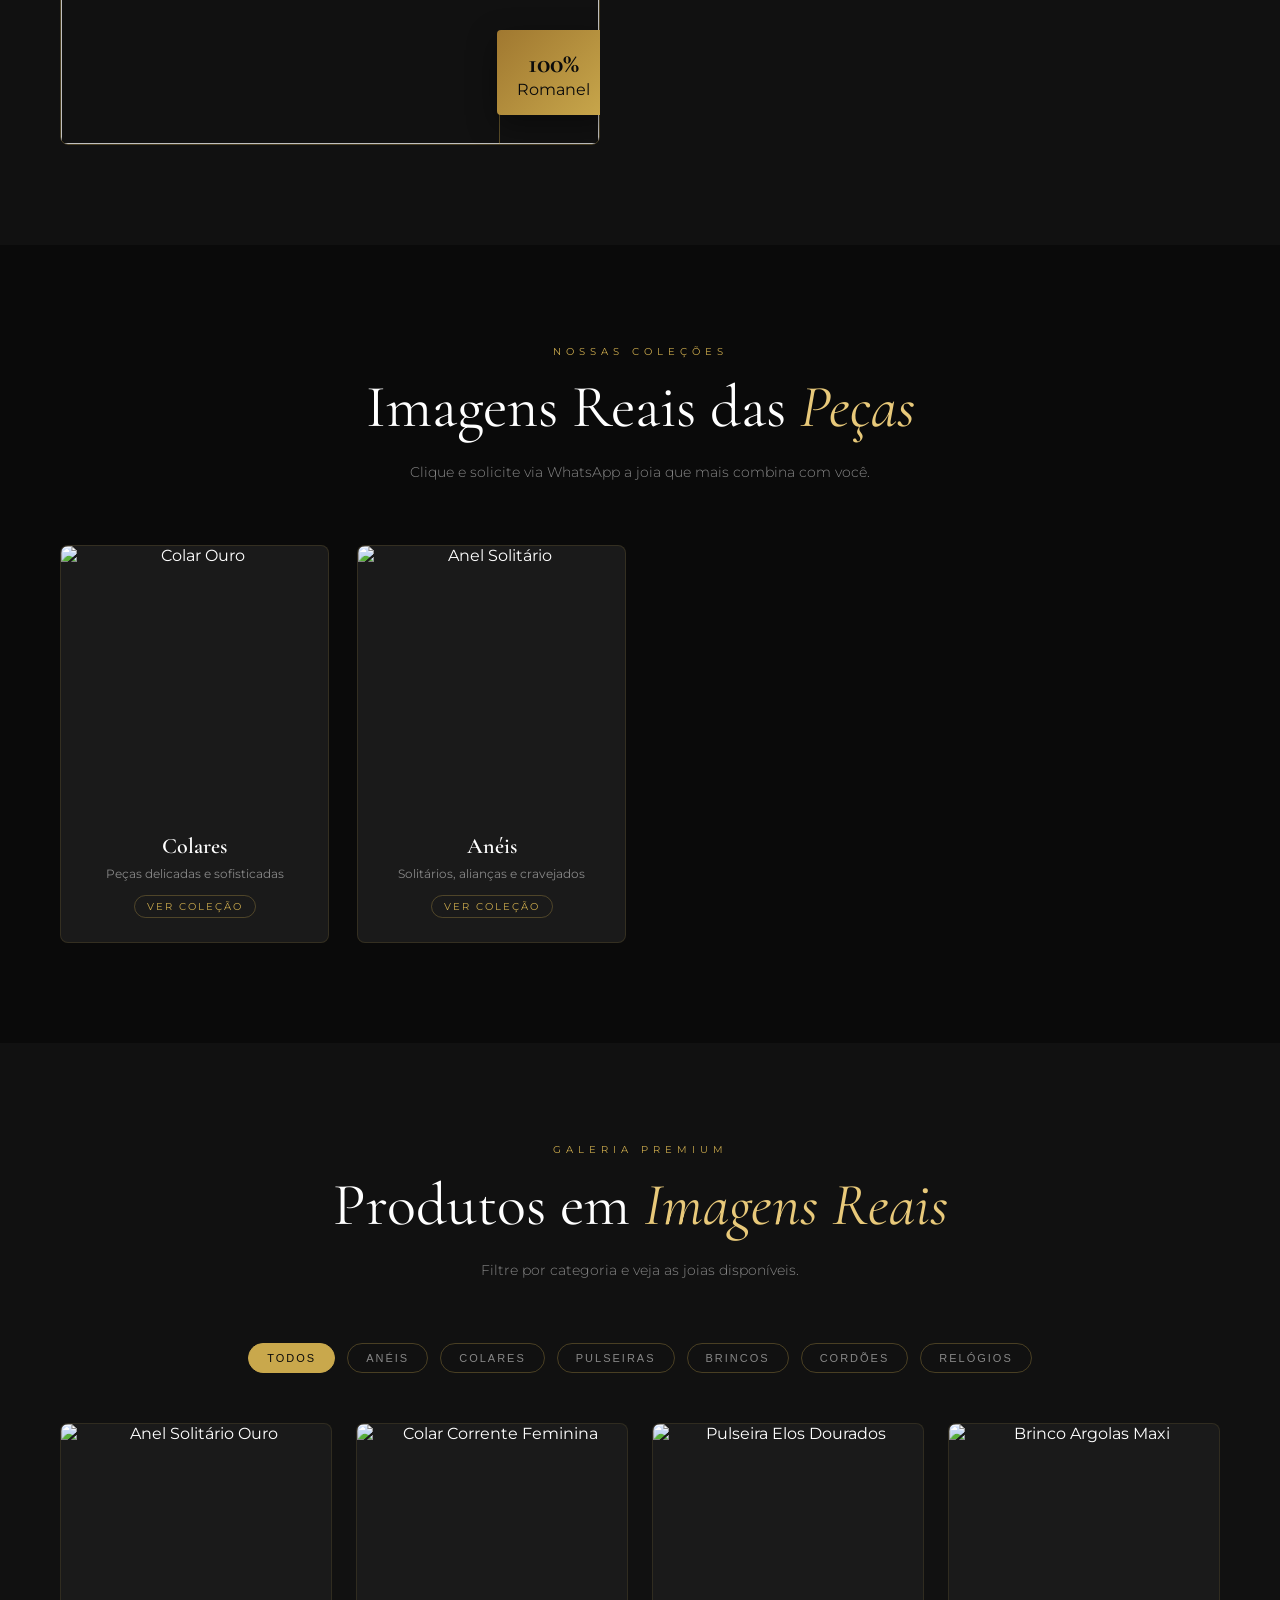
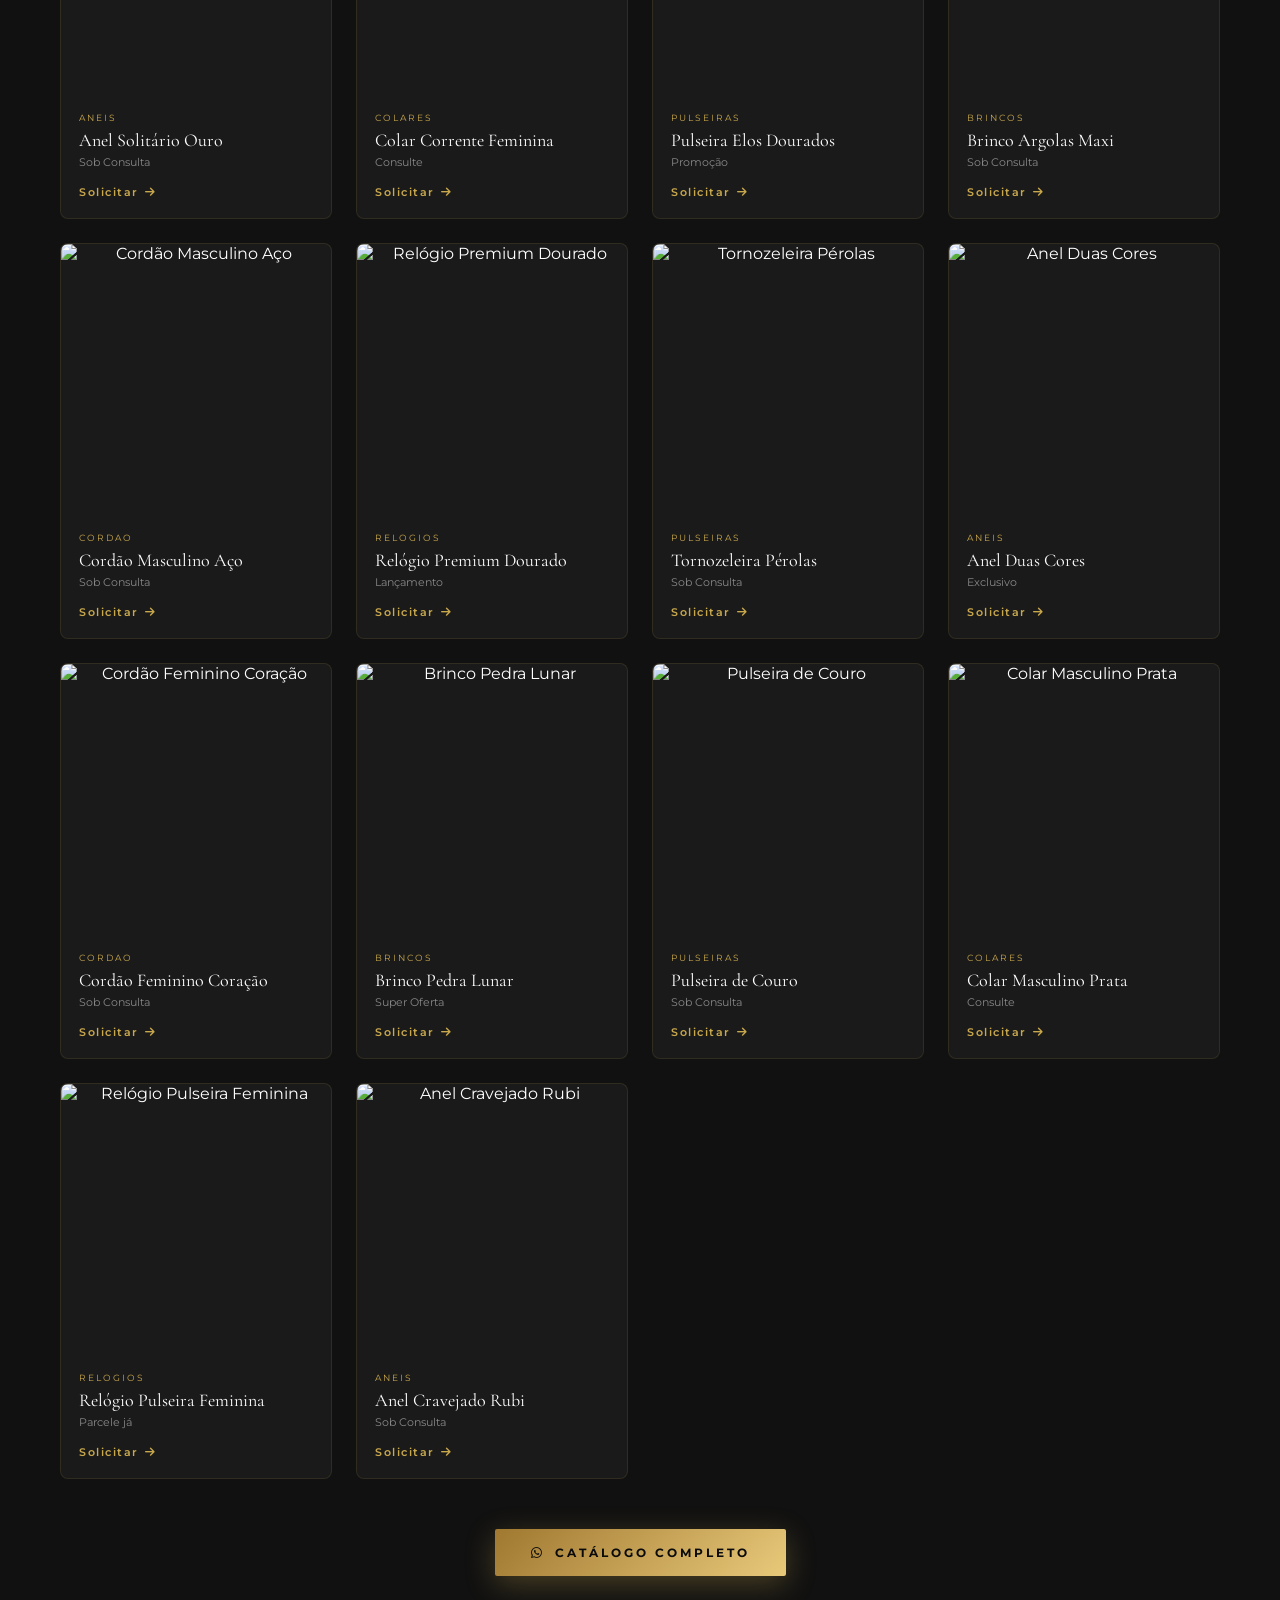
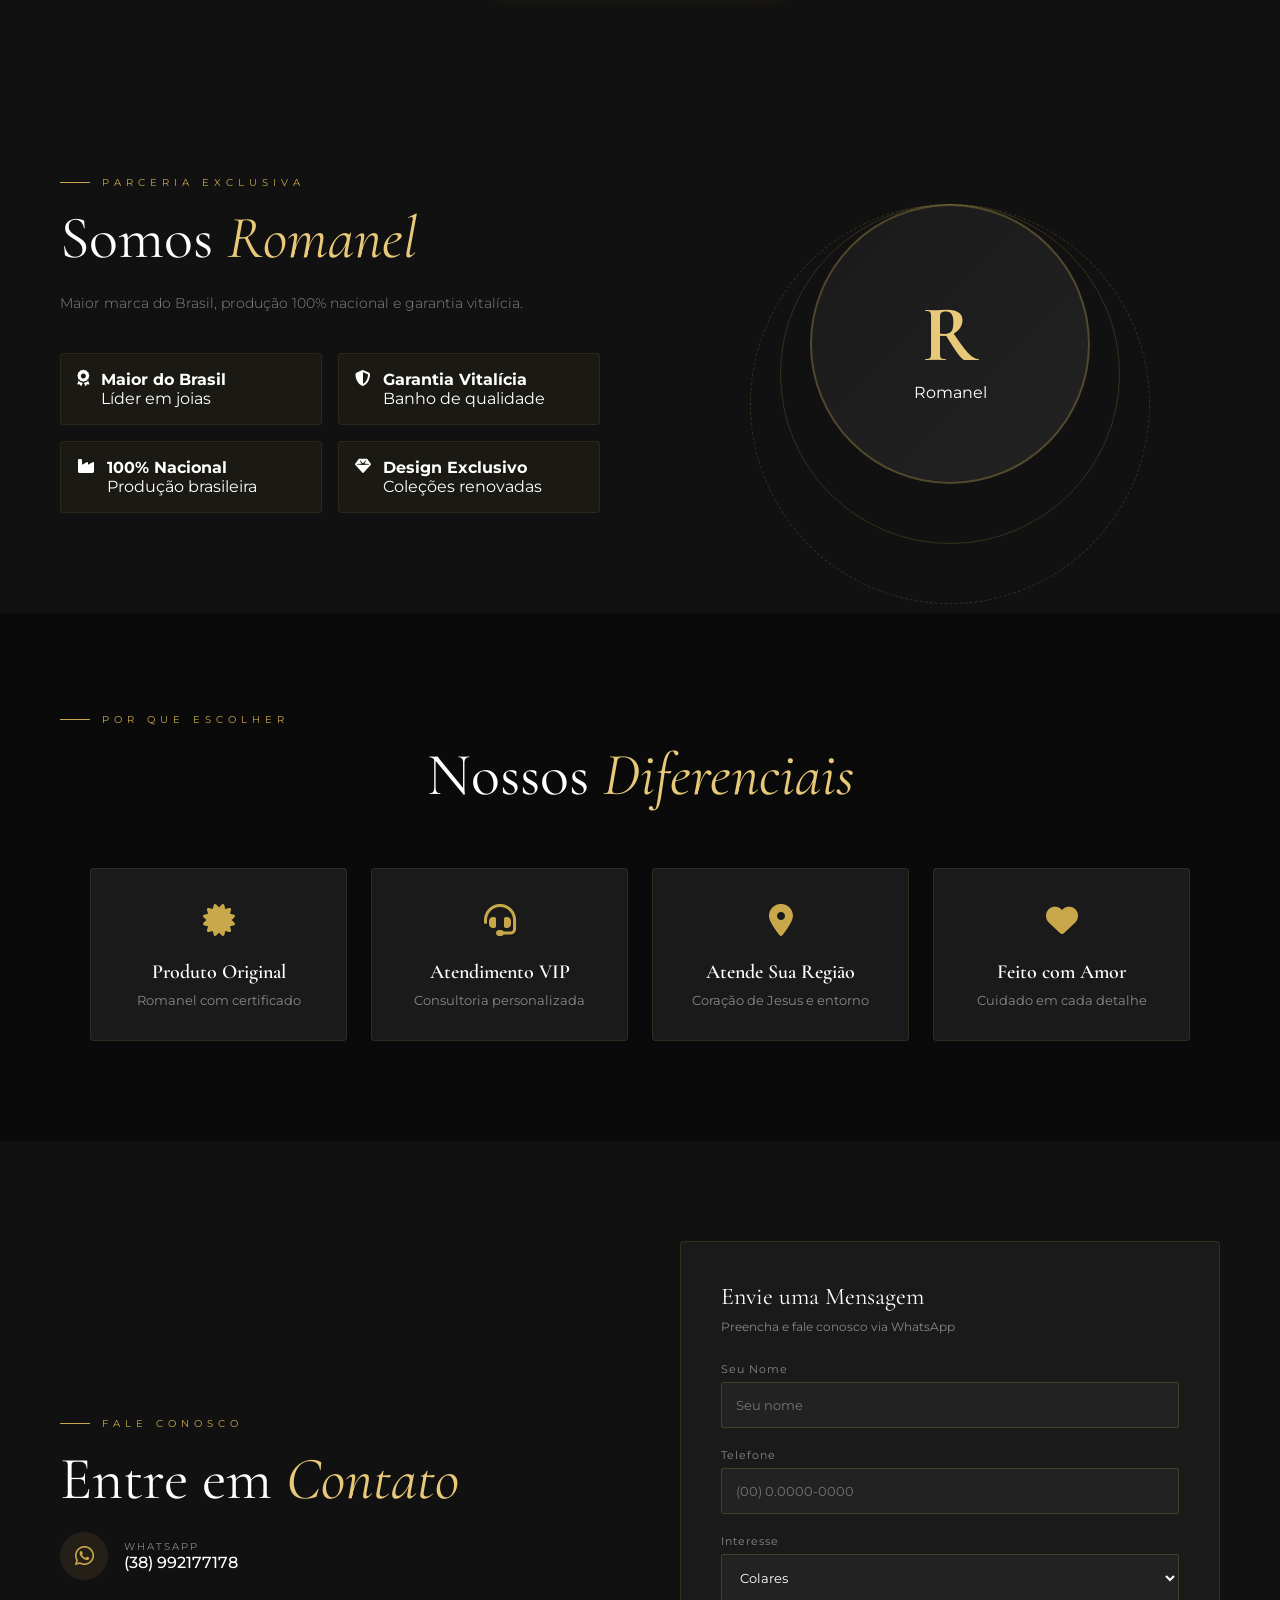
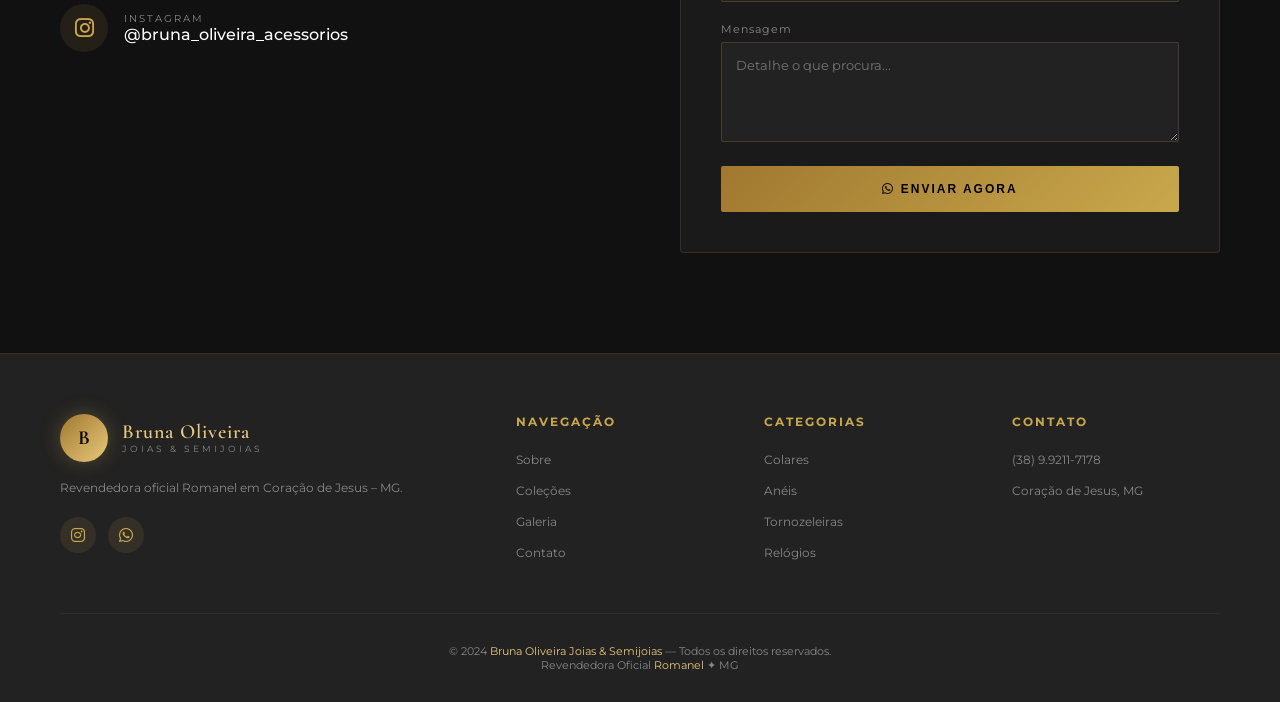
==== commit 736ab9e1: "Update index.html" ====
--- a/index.html
+++ b/index.html
@@ -54,7 +54,7 @@
     </div>
     <div class="hero-logo">
       <!-- Imagem local: substitua por sua logo -->
-      <img src="/img/logo.png" alt="Bruna Oliveira Joias e Semijoias">
+      <img src="img\logo.png" alt="Bruna Oliveira Joias e Semijoias">
     </div>
     <p class="hero-subtitle">Joias e Semijoias · Acessórios</p>
     <div class="hero-divider"></div>
@@ -89,7 +89,7 @@
     <div class="about-image-main">
       <div class="about-image-decor2"></div>
       <!-- Imagem local: substitua por sua foto -->
-      <img src="img/foto.jpg" alt="Bruna Oliveira - Joias e Semijoias" onerror="this.onerror=null; this.src='https://placehold.co/600x800?text=Foto+Bruna';">
+      <img src="img\imagem.jpg" onerror="this.onerror=null; this.src='https://placehold.co/600x800?text=Foto+Bruna';">
       <div class="about-image-decor"></div>
     </div>
     <div class="about-badge">
@@ -102,9 +102,9 @@
     <h2 class="section-title">Paixão por <span>Elegância</span></h2>
     <p class="section-desc">Bruna Oliveira Joias e Semijoias, revendedora oficial Romanel em Coração de Jesus – MG. Qualidade e atendimento personalizado.</p>
     <div class="about-stats">
-      <div class="stat-card"><div class="stat-number">💛</div><div class="stat-label">Qualidade</div></div>
-      <div class="stat-card"><div class="stat-number">✦</div><div class="stat-label">Romanel</div></div>
-      <div class="stat-card"><div class="stat-number">🏅</div><div class="stat-label">Garantia</div></div>
+      <div class="stat-card"><div class="stat-number">❦</div><div class="stat-label">Qualidade</div></div>
+      <div class="stat-card"><div class="stat-number">⊹₊⟡⋆</div><div class="stat-label">Romanel</div></div>
+      <div class="stat-card"><div class="stat-number">◯ ☽ ◑ ● ◐ ❨ </div><div class="stat-label">Garantia</div></div>
     </div>
   </div>
 </section>
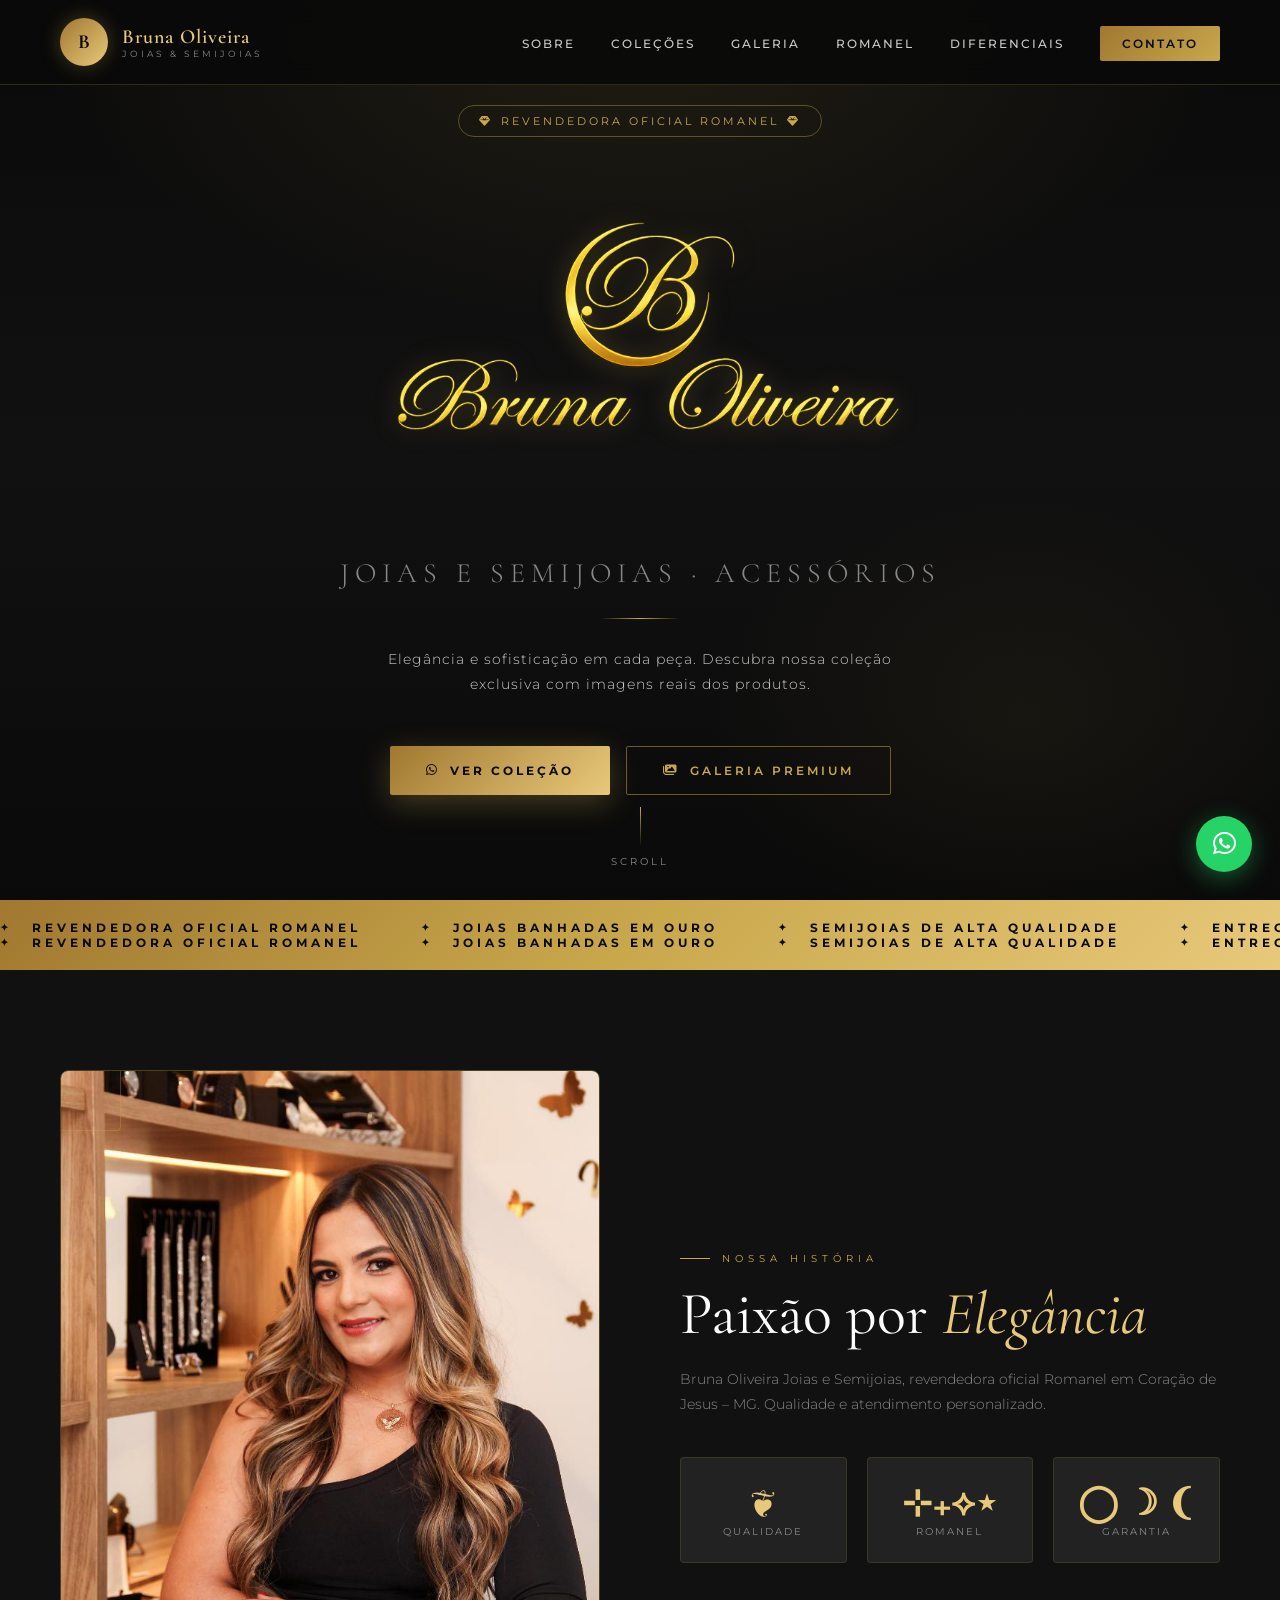
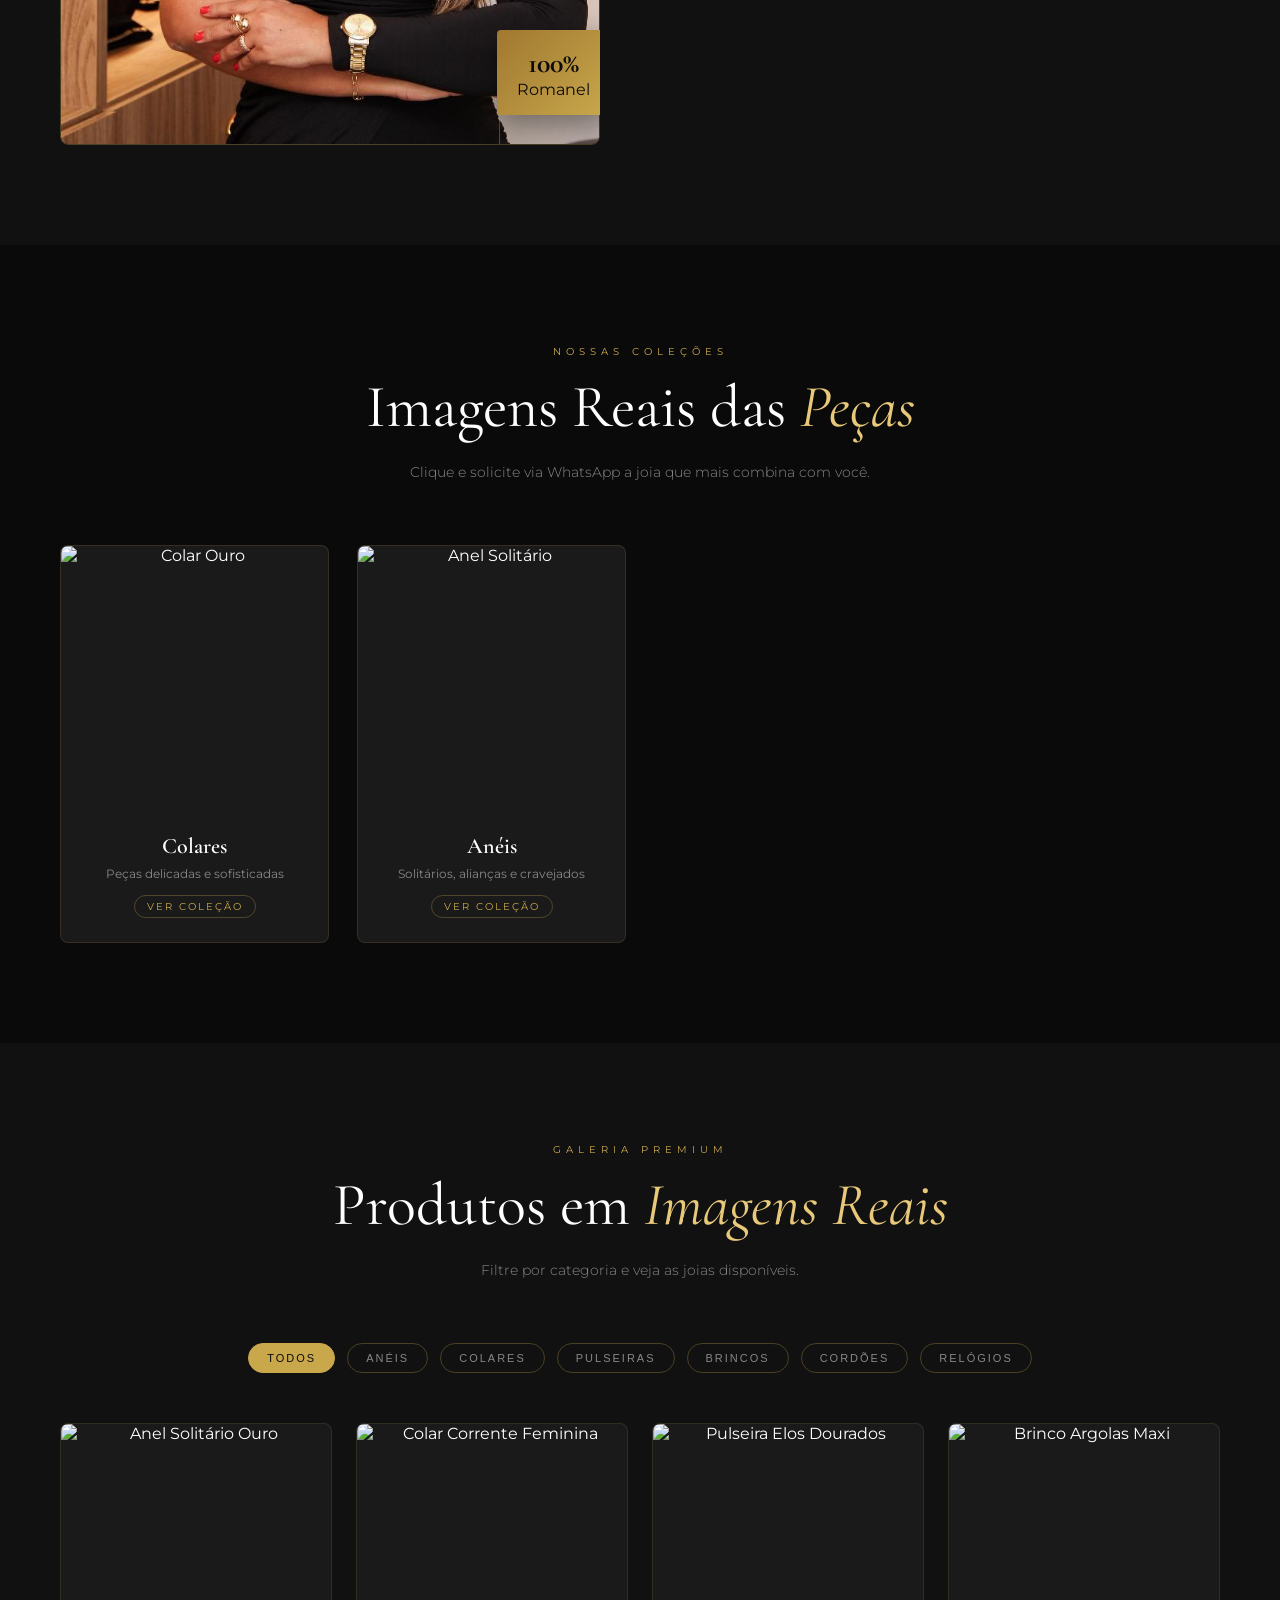
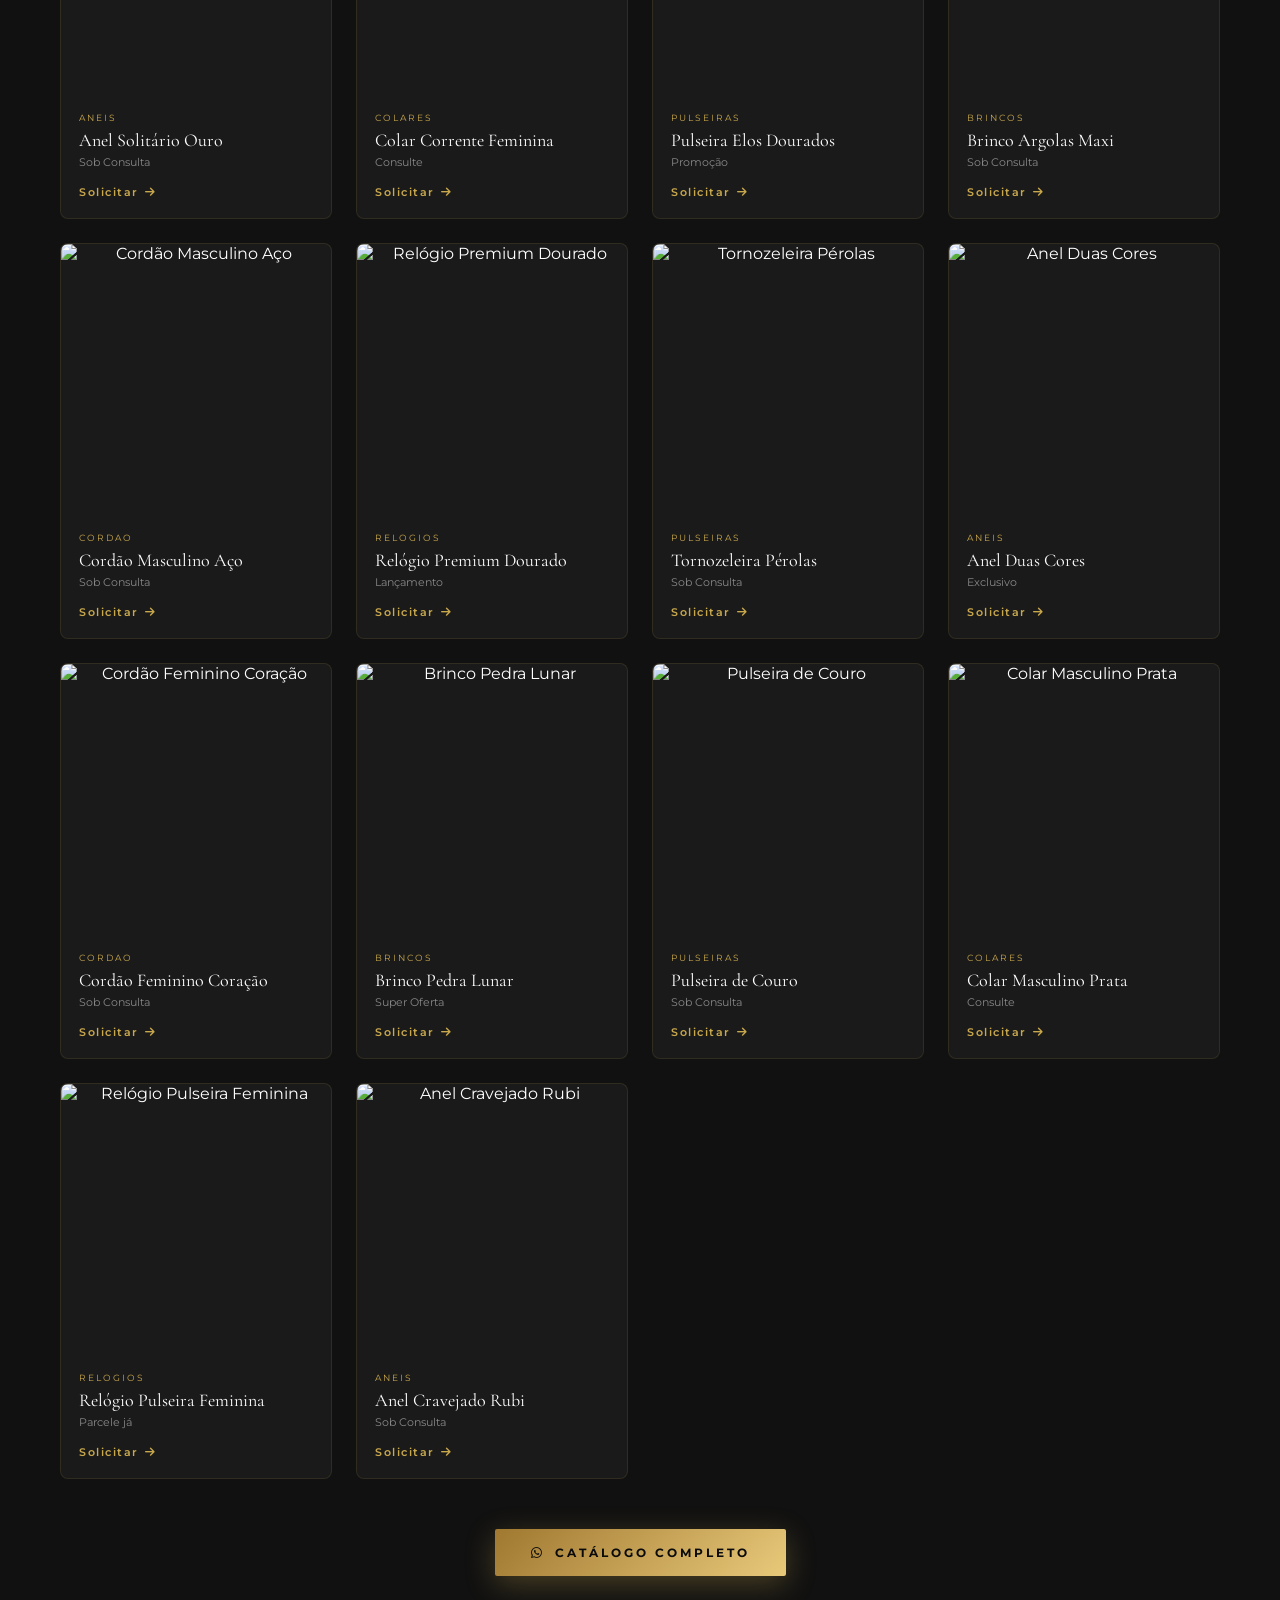
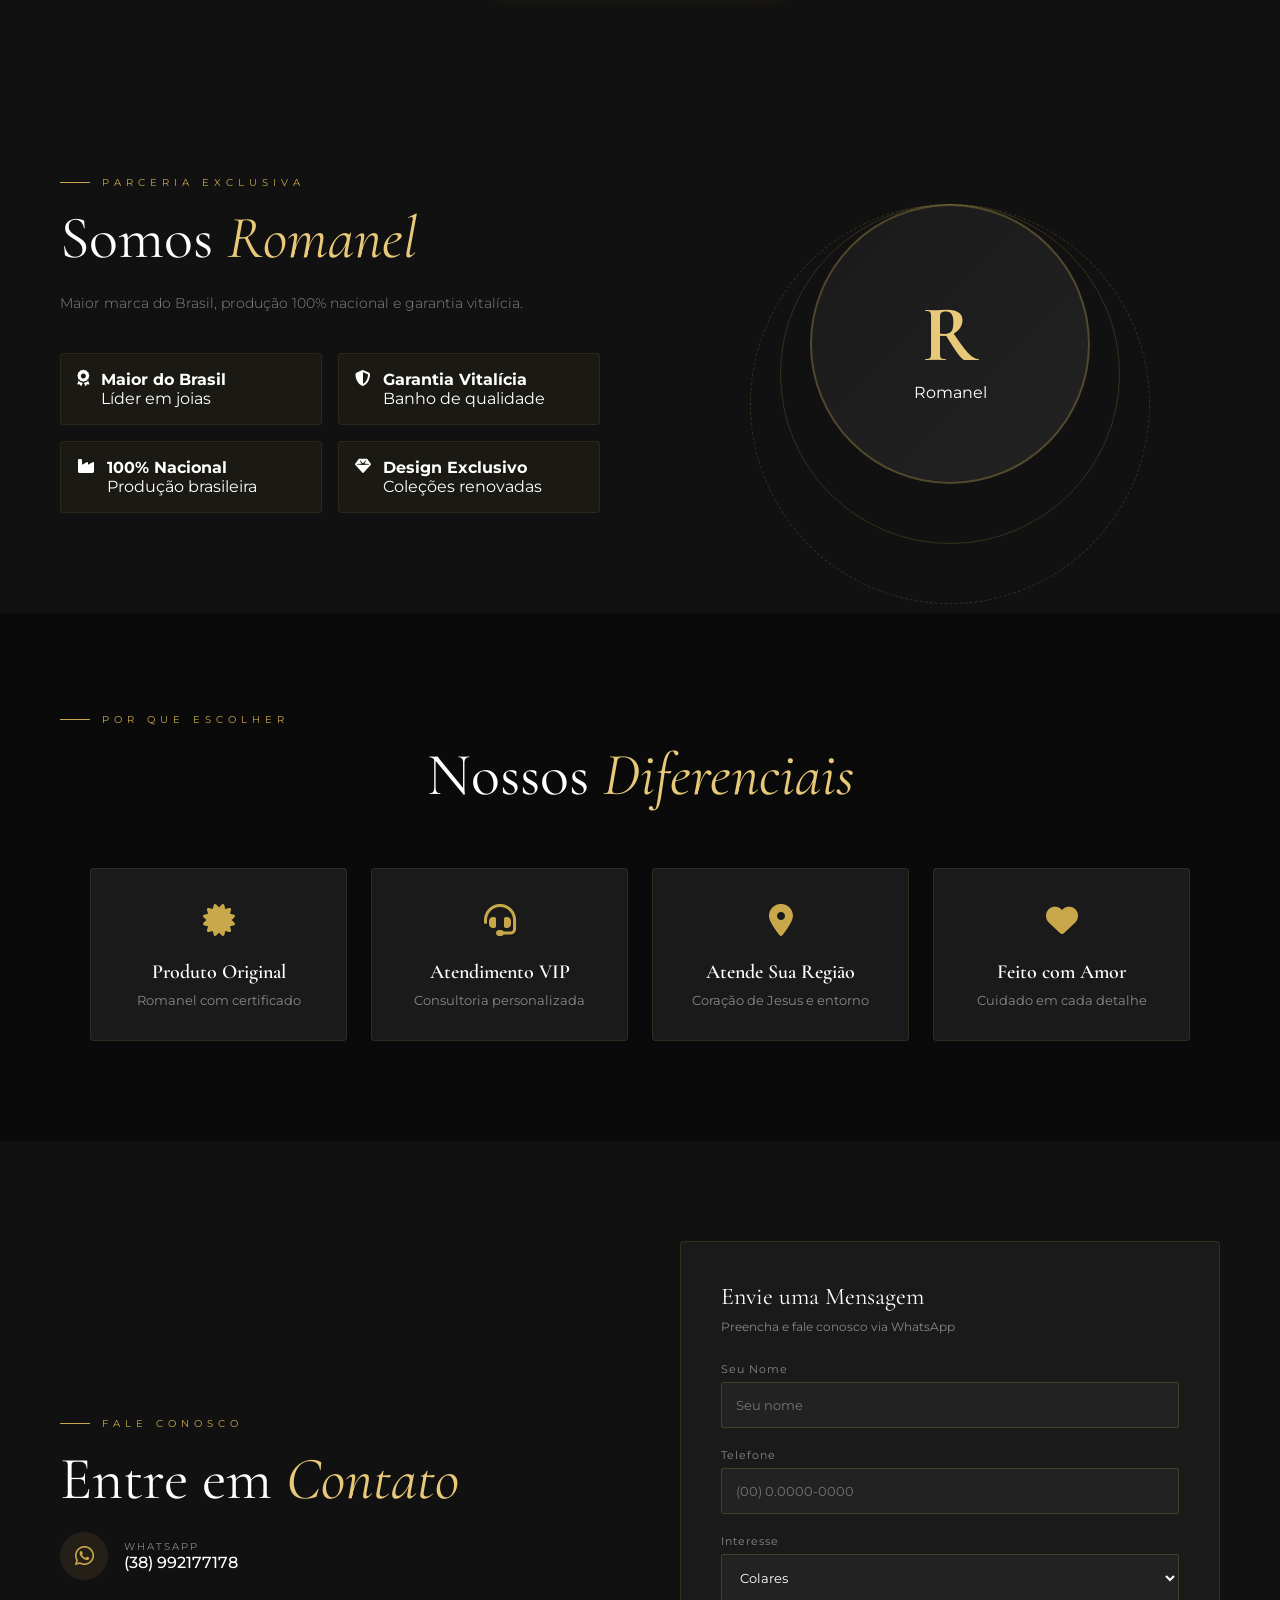
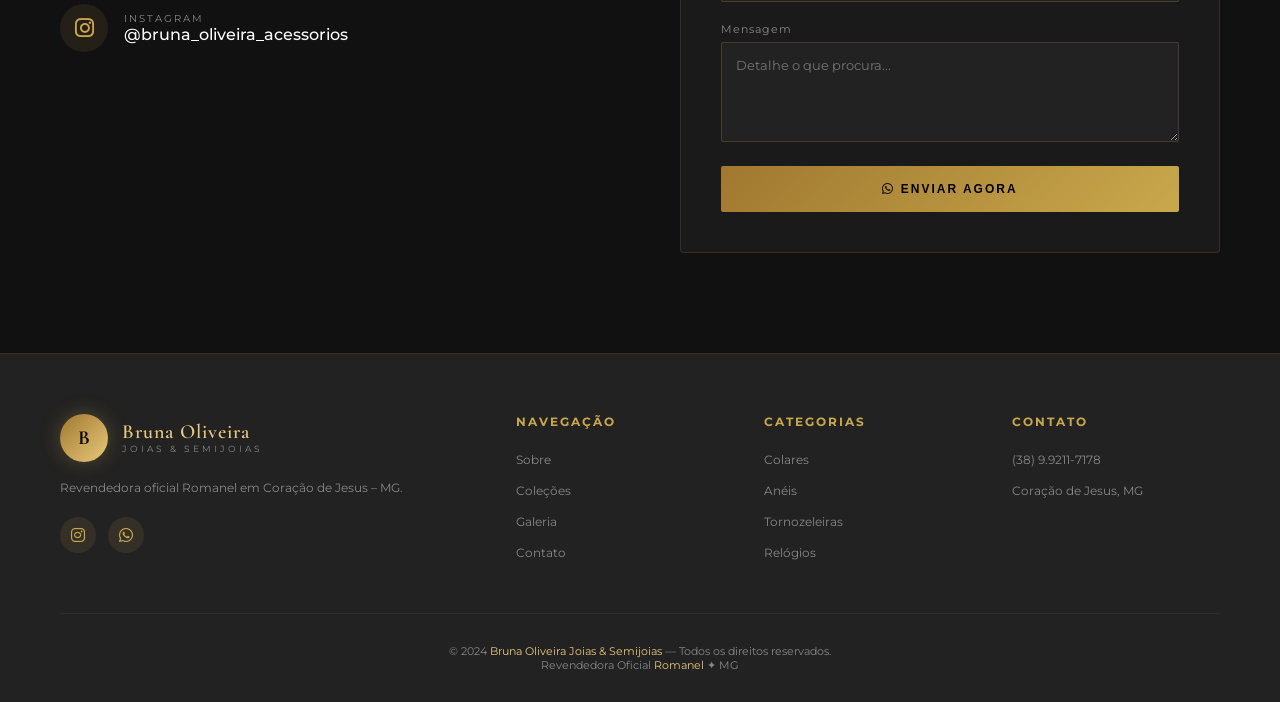
==== commit b67942ce: "Update index.html" ====
--- a/index.html
+++ b/index.html
@@ -104,7 +104,7 @@
     <div class="about-stats">
       <div class="stat-card"><div class="stat-number">❦</div><div class="stat-label">Qualidade</div></div>
       <div class="stat-card"><div class="stat-number">⊹₊⟡⋆</div><div class="stat-label">Romanel</div></div>
-      <div class="stat-card"><div class="stat-number">◯ ☽ ◑ ● ◐ ❨ </div><div class="stat-label">Garantia</div></div>
+      <div class="stat-card"><div class="stat-number">◯ ☽ ❨ </div><div class="stat-label">Garantia</div></div>
     </div>
   </div>
 </section>
